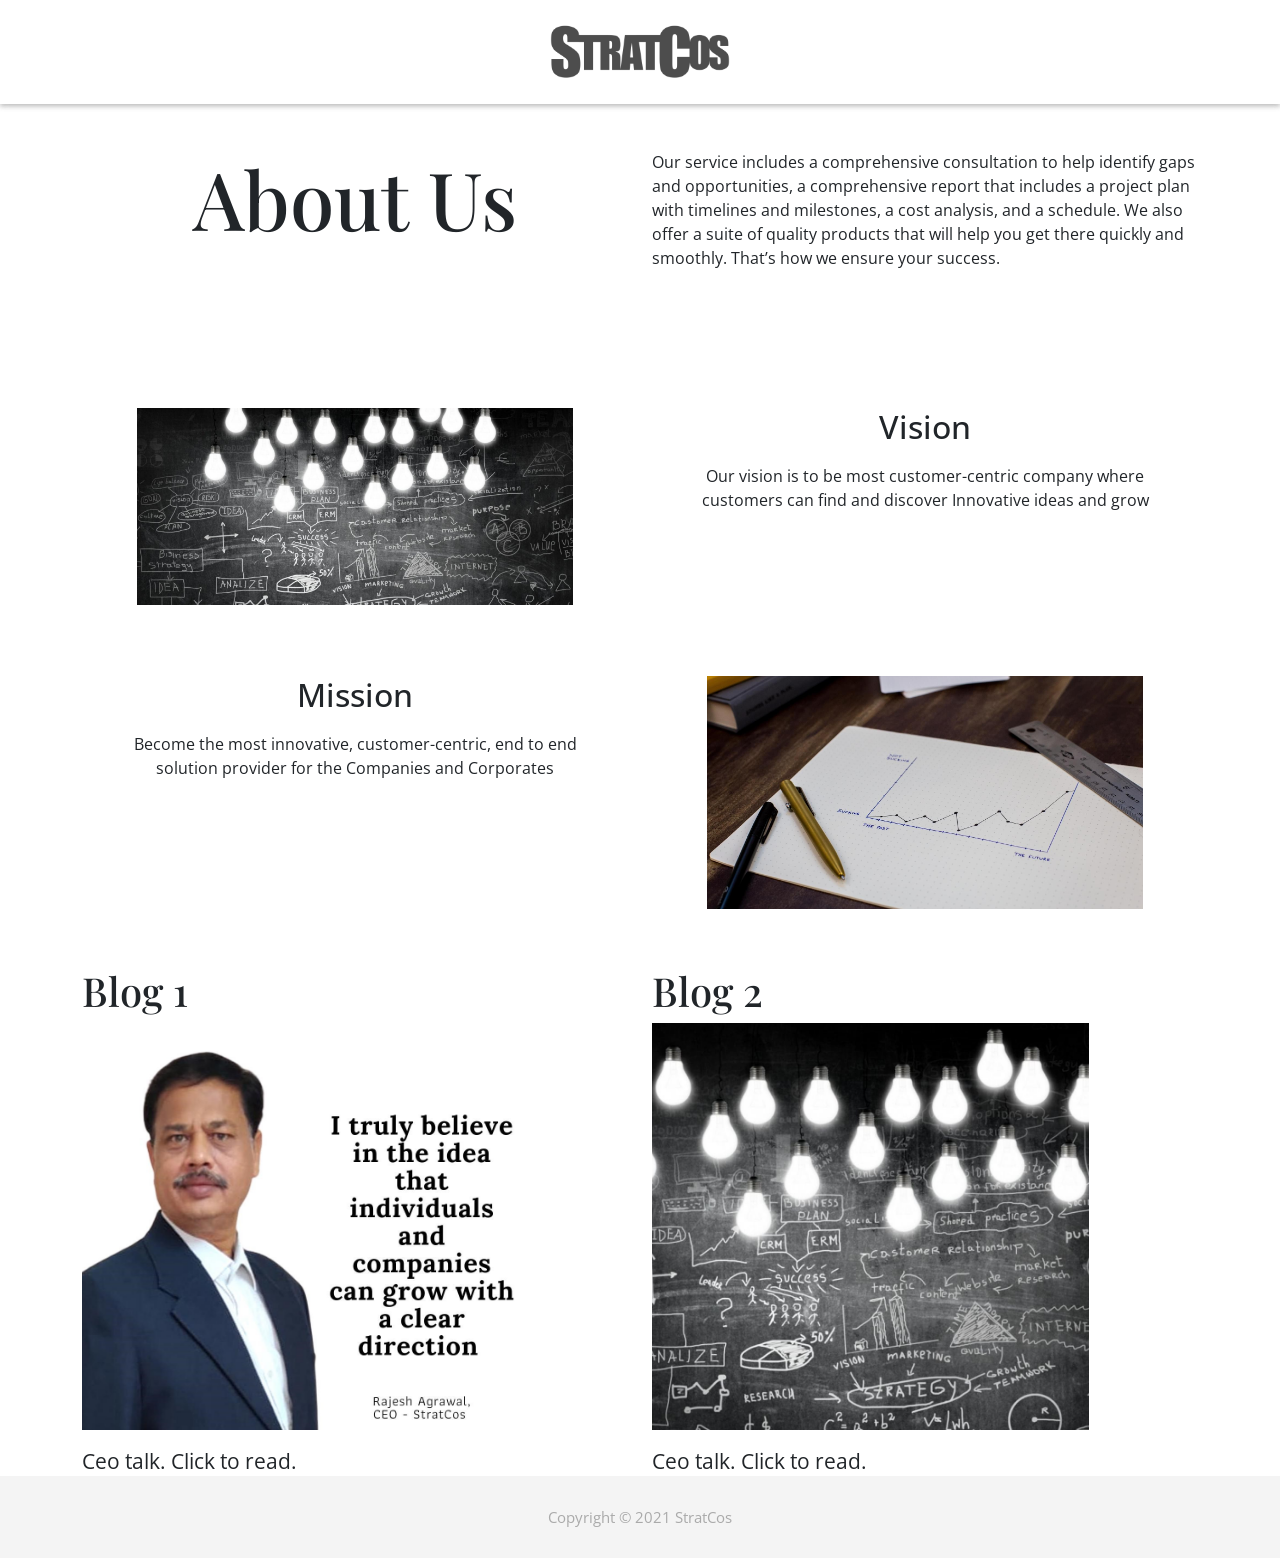
==== aboutusfinalnew/index.html @ cee6a2f7 "Final about page" ====
<!DOCTYPE html>
<html lang="en">
  <head>
    <meta charset="UTF-8" />
    <meta http-equiv="X-UA-Compatible" content="IE=edge" />
    <meta name="viewport" content="width=device-width, initial-scale=1.0" />
    <link
      href="https://cdn.jsdelivr.net/npm/bootstrap@5.0.0-beta1/dist/css/bootstrap.min.css"
      rel="stylesheet"
      integrity="sha384-giJF6kkoqNQ00vy+HMDP7azOuL0xtbfIcaT9wjKHr8RbDVddVHyTfAAsrekwKmP1"
      crossorigin="anonymous"
    />
    <link
      rel="stylesheet"
      href="https://use.fontawesome.com/releases/v5.15.2/css/all.css"
      integrity="sha384-vSIIfh2YWi9wW0r9iZe7RJPrKwp6bG+s9QZMoITbCckVJqGCCRhc+ccxNcdpHuYu"
      crossorigin="anonymous"
    />

    <link rel="preconnect" href="https://fonts.gstatic.com" />
    <link rel="preconnect" href="https://fonts.gstatic.com" />
    <link rel="preconnect" href="https://fonts.gstatic.com" />
    <link
      href="https://fonts.googleapis.com/css2?family=Merriweather:ital,wght@0,300;0,400;0,700;0,900;1,300;1,400;1,900&family=Open+Sans:ital,wght@0,300;0,400;1,300;1,400&family=Playfair+Display:ital,wght@0,400;0,500;0,700;1,400;1,500&display=swap"
      rel="stylesheet"
    />
    <link rel="stylesheet" href="./index.css" />
    <title>About Us</title>
  </head>
  <body>
    <header>
      <div>
        <img src="./img/STRATCOS_LOGO.png" alt="" height="60px" />
      </div>
    </header>
    <div class="about-us container">
      <div class="row">
        <div class="col-md col-lg-6">
          <h1>About Us</h1>
        </div>
        <div class="col-md col-lg-6">
          <p>
            Our service includes a comprehensive consultation to help identify
            gaps and opportunities, a comprehensive report that includes a
            project plan with timelines and milestones, a cost analysis, and a
            schedule. We also offer a suite of quality products that will help
            you get there quickly and smoothly. That’s how we ensure your
            success.
          </p>
        </div>
      </div>
    </div>

    <div class="vi-msg container">
      <div class="row flex-column-reverse flex-md-row">
        <div class="col-md col-lg-6">
          <img
            src="./img/getty_487177895_20001325165376719958_106545.jpg"
            alt=""
            height="200px"
          />
        </div>
        <div class="col-md col-lg-6">
          <h2>Vision</h2>
          <p>
            Our vision is to be most customer-centric company where customers
            can find and discover Innovative ideas and grow
          </p>
        </div>
      </div>
    </div>

    <div class="vi-msg container">
      <div class="row">
        <div class="col-md col-lg-6">
          <h2>Mission</h2>
          <p>
            Become the most innovative, customer-centric, end to end solution
            provider for the Companies and Corporates
          </p>
        </div>
        <div class="col-md col-lg-6">
          <img
            src="./img/isaac-smith-AT77Q0Njnt0-unsplash.jpg"
            alt=""
            height="200px"
          />
        </div>
      </div>
    </div>

    <div class="blog container">
      <div class="row">
        <div class="col col-md-6">
          <h1>Blog 1</h1>
          <img src="./img/finalcopy.jpeg" alt="" />
          <p style="font-size: 1.3rem; padding-top: 1rem;">Ceo talk. Click to read.</p>
        </div>
        <div class="col col-md-6">
          <h1>Blog 2</h1>
          <img
            src="./img/getty_487177895_20001325165376719958_106545.jpg"
            alt=""
          />
          <p style="font-size: 1.3rem; padding-top: 1rem;">Ceo talk. Click to read.</p>
        </div>
      </div>
    </div>

    <div class="sub-footer">
        <p>
          Copyright &copy; 2021 StratCos 
          <!-- <a rel="nofollow" href="http://www.templatemo.com">Template Mo</a> -->
        </p>
      </div>

    <script
      src="https://cdn.jsdelivr.net/npm/bootstrap@5.0.0-beta1/dist/js/bootstrap.bundle.min.js"
      integrity="sha384-ygbV9kiqUc6oa4msXn9868pTtWMgiQaeYH7/t7LECLbyPA2x65Kgf80OJFdroafW"
      crossorigin="anonymous"
    ></script>
  </body>
</html>
---- aboutusfinalnew/index.css ----
body {
  font-family: "Open Sans", sans-serif;
}
h1 {
  font-family: "Playfair Display", serif;
}

header {
  position: fixed;
  box-shadow: 0 2px 4px 0 rgba(92, 92, 92, 0.2),
    0 3px 5px 0 rgba(73, 73, 73, 0.19);
  background-color: white;
  width: 100%;
  text-align: center;
}

header div {
  padding: 22px 0;
}

@media only screen and (max-width: 750px) {
  header div {
    /* text-align: center; */
  }
  .about-us {
    text-align: center;
  }
}

.about-us {
  padding-top: 150px;
  padding-bottom: 100px;
}

.about-us h1 {
  font-size: 5rem;
  text-align: center;
}

.vi-msg {
  text-align: center;
}

.vi-msg img {
  width: 80%;
  height: 80%;
  object-fit: cover;
}

.vi-msg .col-md {
  margin-top: 22px;
}

.vi-msg p {
  padding: 10px 44px;
}

.blog img {
  width: 80%;
  height: 80%;
  object-fit: cover;
}

.sub-footer p {
    text-align: center;
    display: inline-block;
    background-color: #f4f4f4;
    width: 100%;
    margin-bottom: 0px;
    padding: 30px 0px;
    font-size: 15px;
    color: #aaaaaa;
  }
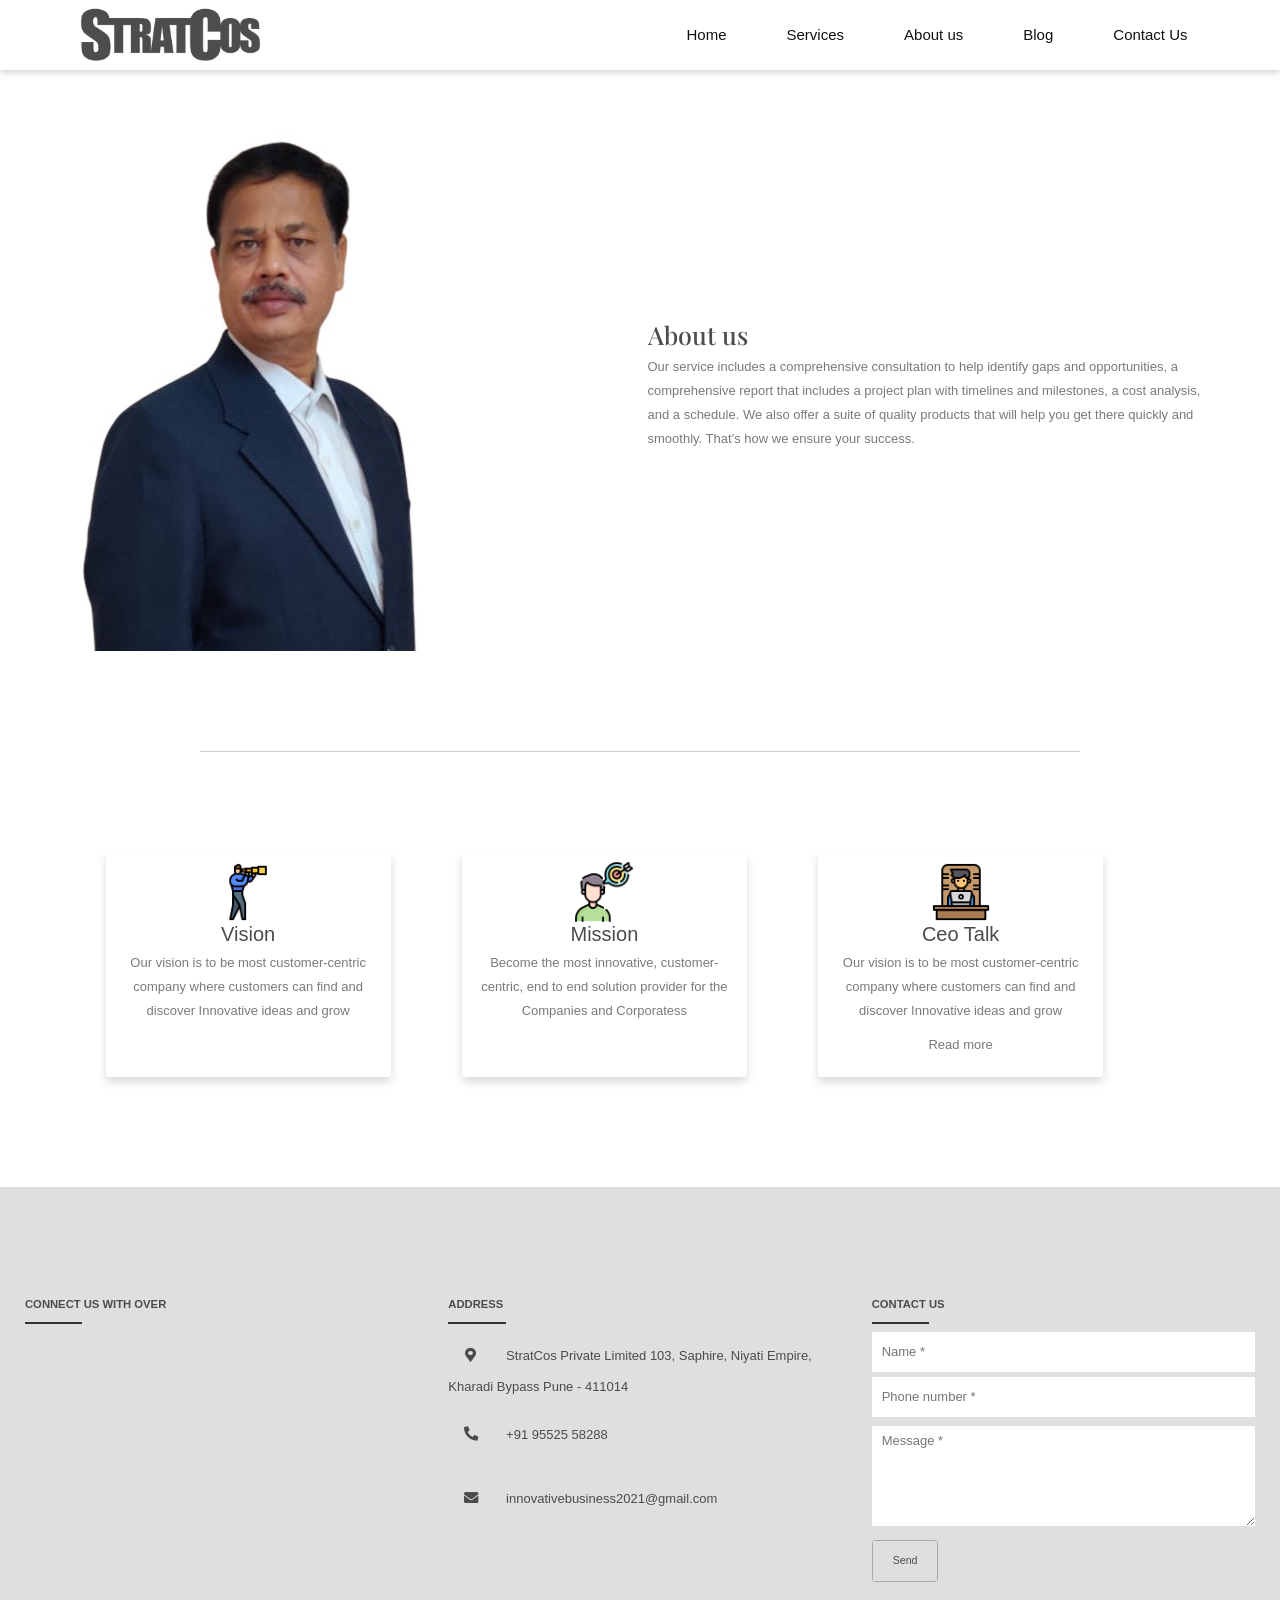
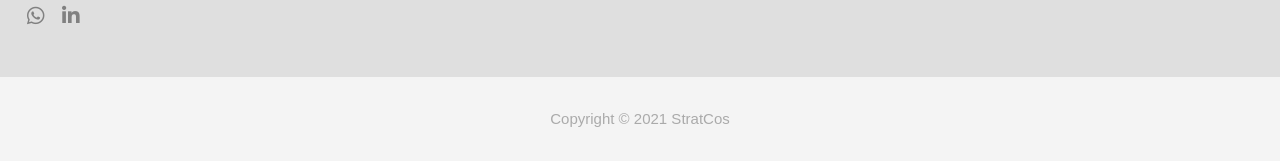
==== commit eaa9c483: "final changes done" ====
--- a/aboutusfinalnew/index.html
+++ b/aboutusfinalnew/index.html
@@ -2,7 +2,7 @@
 <html lang="en">
   <head>
     <meta charset="UTF-8" />
-    <meta http-equiv="X-UA-Compatible" content="IE=edge" />
+    <meta http-equiv="X-UA-Compatible" content="IE=edge,chrome=1" />
     <meta name="viewport" content="width=device-width, initial-scale=1.0" />
     <link
       href="https://cdn.jsdelivr.net/npm/bootstrap@5.0.0-beta1/dist/css/bootstrap.min.css"
@@ -10,6 +10,9 @@
       integrity="sha384-giJF6kkoqNQ00vy+HMDP7azOuL0xtbfIcaT9wjKHr8RbDVddVHyTfAAsrekwKmP1"
       crossorigin="anonymous"
     />
+    <link rel="stylesheet" href="../css/hero-slider.css" />
+    <link rel="stylesheet" href="../css/owl-carousel.css" />
+    <link rel="stylesheet" href="../css/datepicker.css" />
     <link
       rel="stylesheet"
       href="https://use.fontawesome.com/releases/v5.15.2/css/all.css"
@@ -24,21 +27,75 @@
       href="https://fonts.googleapis.com/css2?family=Merriweather:ital,wght@0,300;0,400;0,700;0,900;1,300;1,400;1,900&family=Open+Sans:ital,wght@0,300;0,400;1,300;1,400&family=Playfair+Display:ital,wght@0,400;0,500;0,700;1,400;1,500&display=swap"
       rel="stylesheet"
     />
+    <link rel="stylesheet" href="../css/templatemo-style.css">
     <link rel="stylesheet" href="./index.css" />
     <title>About Us</title>
+    <script src="../js/vendor/modernizr-2.8.3-respond-1.4.2.min.js"></script>
   </head>
   <body>
-    <header>
-      <div>
-        <img src="./img/STRATCOS_LOGO.png" alt="" height="60px" />
-      </div>
-    </header>
-    <div class="about-us container">
+    <div
+      style="
+        position: fixed;
+        top: 0;
+        width: 100%;
+        z-index: 100;
+        box-shadow: 0 2px 4px 0 rgba(0, 0, 0, 0.096),
+          0 6px 5px 0 rgba(0, 0, 0, 0.062);
+      "
+      class="wrap"
+    >
+      <header id="header">
+        <div class="container">
+          <div class="row">
+            <div class="col-md-12">
+              <button id="primary-nav-button" type="button">Menu</button>
+              <a href="../index.html">
+                <div class="logo">
+                  <img src="img/STRATCOS_LOGO.png" alt="Venue Logo" />
+                </div>
+              </a>
+
+              <nav id="primary-nav" class="dropdown cf">
+                <ul class="dropdown menu">
+                  <li>
+                    <a class="scrollTo" data-scrollTo="top" href="../index.html">Home</a>
+                  </li>
+
+                  <li>
+                    <a class="scrollTo" data-scrollTo="services" href="../index.html"
+                      >Services</a
+                    >
+                  </li>
+                  <li>
+                    <a class="scrollTo" href="#"
+                      >About us</a
+                    >
+                  </li>
+                  <li>
+                    <a class="scrollTo" href="../blog/blog.html">Blog</a>
+                  </li>
+                  <li>
+                    <a
+                      class="scrollTo"
+                      href="../ContactUsPage/contactus.html"
+                      >Contact Us</a
+                    >
+                  </li>
+                </ul>
+              </nav>
+              <!-- / #primary-nav -->
+            </div>
+          </div>
+        </div>
+      </header>
+    </div>
+    <div class="container" style="padding-top: 130px">
       <div class="row">
-        <div class="col-md col-lg-6">
-          <h1>About Us</h1>
-        </div>
-        <div class="col-md col-lg-6">
+        <div class="col">
+          <img src="./img/IMG_4021.jpeg" alt="" />
+        </div>
+        <div class="col about-us-cont" style="margin: auto">
+          <h1>About us</h1>
           <p>
             Our service includes a comprehensive consultation to help identify
             gaps and opportunities, a comprehensive report that includes a
@@ -51,7 +108,7 @@
       </div>
     </div>
 
-    <div class="vi-msg container">
+    <!-- <div class="vi-msg container">
       <div class="row flex-column-reverse flex-md-row">
         <div class="col-md col-lg-6">
           <img
@@ -105,19 +162,191 @@
           <p style="font-size: 1.3rem; padding-top: 1rem;">Ceo talk. Click to read.</p>
         </div>
       </div>
-    </div>
-
-    <div class="sub-footer">
+    </div> -->
+    <hr
+      style="
+        margin-left: 200px;
+        margin-right: 200px;
+        margin-top: 100px;
+        margin-bottom: 100px;
+      "
+    />
+
+    <div class="container boxes">
+      <div class="row justify-content-around" style="margin-bottom: 80px">
+        <div
+          class="col-10 col-md-3 shadow p-3 mb-5 bg-white rounded three-boxes"
+        >
+          <img src="./img/vision.png" class="vision-logo" alt="" />
+          <h2>Vision</h2>
+          <p>
+            Our vision is to be most customer-centric company where customers
+            can find and discover Innovative ideas and grow
+          </p>
+        </div>
+        <div
+          class="col-10 col-md-3 shadow p-3 mb-5 bg-white rounded three-boxes"
+        >
+          <img src="./img/purpose.png" class="vision-logo" alt="" />
+          <div class="text">
+            <h2>Mission</h2>
+            <p>
+              Become the most innovative, customer-centric, end to end solution
+              provider for the Companies and Corporatess
+            </p>
+          </div>
+        </div>
+        <div
+          class="col-10 col-md-3 shadow p-3 mb-5 bg-white rounded three-boxes"
+        >
+          <img src="./img/boss.png" class="vision-logo" alt="" />
+          <h2>Ceo Talk</h2>
+          <p>
+            Our vision is to be most customer-centric company where customers
+            can find and discover Innovative ideas and grow
+          </p>
+          <a href="./casestudy.html"> <p>Read more</p></a>
+        </div>
+      </div>
+    </div>
+
+    <footer>
+      <section id="CONTACTUS">
+        <div class="main-content">
+          <div class="left box">
+            <h2>Connect us with over</h2>
+            <div class="content">
+              <!-- <p style="font-size:0.9rem;">
+                Our service includes a comprehensive consultation to help
+                identify gaps and opportunities, a comprehensive report that
+                includes a project plan with timelines and milestones, a cost
+                analysis, and a schedule. We also offer a suite of quality
+                products that will help you get there quickly and smoothly.
+                That’s how we ensure your success.
+              </p> -->
+              <div class="Googlemap" id="map">
+                <iframe
+                  src="https://www.google.com/maps/embed?pb=!1m18!1m12!1m3!1d3782.7328161769733!2d73.93516261489309!3d18.54097228739707!2m3!1f0!2f0!3f0!3m2!1i1024!2i768!4f13.1!3m3!1m2!1s0x3bc2c3d5ec0f02c3%3A0x5c2434ba7a282227!2sNyati%20Empire!5e0!3m2!1sen!2sus!4v1612455632768!5m2!1sen!2sus"
+                  width="100%"
+                  height="250"
+                  frameborder="0"
+                  style="border: 0"
+                  allowfullscreen=""
+                  aria-hidden="false"
+                  tabindex="0"
+                ></iframe>
+              </div>
+              <div class="social">
+                <a
+                  href="https://api.whatsapp.com/send/?phone=919552558288&text&app_absent=0"
+                  ><i
+                    class="fab fa-whatsapp fa-2x"
+                    style="margin-right: 10px; color: gray"
+                  ></i
+                ></a>
+                <!-- <a href="#"
+                ><i class="fab fa-twitter fa-3x" style="margin-right: 10px"></i
+              ></a> -->
+                <!-- <a href="#"
+                ><i class="fab fa-instagram fa-3x" style="margin-right: 10px"></i
+              ></a> -->
+                <a
+                  href="https://www.linkedin.com/in/rajeshagrawalatisbsolutions"
+                  ><i
+                    class="fab fa-linkedin-in fa-2x"
+                    style="margin-right: 10px; color: gray"
+                  ></i
+                ></a>
+              </div>
+            </div>
+          </div>
+
+          <div class="center box">
+            <h2>Address</h2>
+            <div class="content">
+              <div class="place">
+                <i class="fas fa-map-marker-alt"></i>
+                <span class="text"
+                  >StratCos Private Limited 103, Saphire, Niyati Empire, Kharadi
+                  Bypass Pune - 411014</span
+                >
+              </div>
+              <div class="phone">
+                <i class="fas fa-phone-alt"></i>
+                <span class="text">+91 95525 58288</span>
+              </div>
+              <div class="email">
+                <i class="fas fa-envelope"></i>
+                <span class="text">innovativebusiness2021@gmail.com</span>
+              </div>
+            </div>
+          </div>
+
+          <div class="right box">
+            <h2>Contact us</h2>
+            <div class="content">
+              <form action="#">
+                <div class="name">
+                  <input
+                    style="margin: 0px 0px 5px"
+                    type="name"
+                    placeholder="Name *"
+                    required
+                  />
+                </div>
+
+                <div class="phone">
+                  <input type="text" placeholder="Phone number *" required />
+                </div>
+
+                <div class="msg">
+                  <textarea
+                    type="text"
+                    placeholder="Message *"
+                    style="height: 100px; padding-top: 5px"
+                    required
+                  ></textarea>
+                  <!-- <changeit rows="2" cols="25" required></changeit> -->
+                </div>
+                <div
+                  class="btn"
+                  style="padding: 0px; background-color: darkgrey"
+                >
+                  <button type="submit">Send</button>
+                </div>
+              </form>
+            </div>
+          </div>
+        </div>
+      </section>
+      <div class="sub-footer">
         <p>
-          Copyright &copy; 2021 StratCos 
+          Copyright &copy; 2021 StratCos
           <!-- <a rel="nofollow" href="http://www.templatemo.com">Template Mo</a> -->
         </p>
       </div>
+    </footer>
 
     <script
-      src="https://cdn.jsdelivr.net/npm/bootstrap@5.0.0-beta1/dist/js/bootstrap.bundle.min.js"
-      integrity="sha384-ygbV9kiqUc6oa4msXn9868pTtWMgiQaeYH7/t7LECLbyPA2x65Kgf80OJFdroafW"
-      crossorigin="anonymous"
-    ></script>
+    src="https://ajax.googleapis.com/ajax/libs/jquery/1.11.2/jquery.min.js"
+    type="text/javascript"
+  ></script>
+  <script>
+    window.jQuery ||
+      document.write(
+        '<script src="../js/vendor/jquery-1.11.2.min.js"><\/script>'
+      );
+  </script>
+
+  <script src="../js/vendor/bootstrap.min.js"></script>
+
+  <script src="../js/datepicker.js"></script>
+  <script src="../js/plugins.js"></script>
+  <script src="../js/main.js"></script>
+  <script
+    src="https://cdn.jsdelivr.net/npm/bootstrap@5.0.0-beta1/dist/js/bootstrap.bundle.min.js"
+    integrity="sha384-ygbV9kiqUc6oa4msXn9868pTtWMgiQaeYH7/t7LECLbyPA2x65Kgf80OJFdroafW"
+    crossorigin="anonymous"
+  ></script>
   </body>
 </html>
--- a/css/hero-slider.css
+++ b/css/hero-slider.css
@@ -0,0 +1,679 @@
+/* -------------------------------- 
+
+Primary style
+
+-------------------------------- */
+*, *::after, *::before {
+  -webkit-box-sizing: border-box;
+  -moz-box-sizing: border-box;
+  box-sizing: border-box;
+}
+
+html {
+  font-size: 62.5%;
+}
+
+body {
+  font-family: "Open Sans", sans-serif;
+  color: #2c343b;
+  background-color: #f2f2f2;
+}
+
+a {
+  color: #d44457;
+  text-decoration: none;
+}
+
+img {
+  max-width: 100%;
+}
+
+/* -------------------------------- 
+
+Main Components 
+
+-------------------------------- */
+.cd-header {
+  position: absolute;
+  z-index: 2;
+  top: 0;
+  left: 0;
+  width: 100%;
+  height: 50px;
+  background-color: #21272c;
+  -webkit-font-smoothing: antialiased;
+  -moz-osx-font-smoothing: grayscale;
+}
+@media only screen and (min-width: 768px) {
+  .cd-header {
+    height: 70px;
+    background-color: transparent;
+  }
+}
+
+#cd-logo {
+  float: left;
+  margin: 13px 0 0 5%;
+}
+#cd-logo img {
+  display: block;
+}
+@media only screen and (min-width: 768px) {
+  #cd-logo {
+    margin: 23px 0 0 5%;
+  }
+}
+
+.cd-primary-nav {
+  /* mobile first - navigation hidden by default, triggered by tap/click on navigation icon */
+  float: right;
+  margin-right: 5%;
+  width: 44px;
+  height: 100%;
+}
+.cd-primary-nav ul {
+  position: absolute;
+  top: 0;
+  left: 0;
+  width: 100%;
+  -webkit-transform: translateY(-100%);
+  -moz-transform: translateY(-100%);
+  -ms-transform: translateY(-100%);
+  -o-transform: translateY(-100%);
+  transform: translateY(-100%);
+}
+.cd-primary-nav ul.is-visible {
+  box-shadow: 0 3px 8px rgba(0, 0, 0, 0.2);
+  -webkit-transform: translateY(50px);
+  -moz-transform: translateY(50px);
+  -ms-transform: translateY(50px);
+  -o-transform: translateY(50px);
+  transform: translateY(50px);
+}
+.cd-primary-nav a {
+  display: block;
+  height: 50px;
+  line-height: 50px;
+  padding-left: 5%;
+  background: #21272c;
+  border-top: 1px solid #333c44;
+  color: #ffffff;
+}
+@media only screen and (min-width: 768px) {
+  .cd-primary-nav {
+    /* reset navigation values */
+    width: auto;
+    height: auto;
+    background: none;
+  }
+  .cd-primary-nav ul {
+    position: static;
+    width: auto;
+    -webkit-transform: translateY(0);
+    -moz-transform: translateY(0);
+    -ms-transform: translateY(0);
+    -o-transform: translateY(0);
+    transform: translateY(0);
+    line-height: 70px;
+  }
+  .cd-primary-nav ul.is-visible {
+    -webkit-transform: translateY(0);
+    -moz-transform: translateY(0);
+    -ms-transform: translateY(0);
+    -o-transform: translateY(0);
+    transform: translateY(0);
+  }
+  .cd-primary-nav li {
+    display: inline-block;
+    margin-left: 1em;
+  }
+  .cd-primary-nav a {
+    display: inline-block;
+    height: auto;
+    font-weight: 600;
+    line-height: normal;
+    background: transparent;
+    padding: .6em 1em;
+    border-top: none;
+  }
+}
+
+/* -------------------------------- 
+
+Slider
+
+-------------------------------- */
+.cd-hero {
+  position: relative;
+  -webkit-font-smoothing: antialiased;
+  -moz-osx-font-smoothing: grayscale;
+}
+
+.cd-hero-slider {
+  position: relative;
+  height: 360px;
+  overflow: hidden;
+}
+.cd-hero-slider li {
+  position: absolute;
+  top: 0;
+  left: 0;
+  width: 100%;
+  height: 100%;
+  -webkit-transform: translateX(100%);
+  -moz-transform: translateX(100%);
+  -ms-transform: translateX(100%);
+  -o-transform: translateX(100%);
+  transform: translateX(100%);
+}
+.cd-hero-slider li.selected {
+  /* this is the visible slide */
+  position: relative;
+  -webkit-transform: translateX(0);
+  -moz-transform: translateX(0);
+  -ms-transform: translateX(0);
+  -o-transform: translateX(0);
+  transform: translateX(0);
+}
+.cd-hero-slider li.move-left {
+  /* slide hidden on the left */
+  -webkit-transform: translateX(-100%);
+  -moz-transform: translateX(-100%);
+  -ms-transform: translateX(-100%);
+  -o-transform: translateX(-100%);
+  transform: translateX(-100%);
+}
+.cd-hero-slider li.is-moving, .cd-hero-slider li.selected {
+  /* the is-moving class is assigned to the slide which is moving outside the viewport */
+  -webkit-transition: -webkit-transform 0.5s;
+  -moz-transition: -moz-transform 0.5s;
+  transition: transform 0.5s;
+}
+@media only screen and (min-width: 768px) {
+  .cd-hero-slider {
+    height: 500px;
+  }
+}
+@media only screen and (min-width: 1170px) {
+  .cd-hero-slider {
+    height: 680px;
+  }
+}
+
+/* -------------------------------- 
+
+Single slide style
+
+-------------------------------- */
+.cd-hero-slider li {
+  background-position: center center;
+  background-size: cover;
+  background-repeat: no-repeat;
+}
+.cd-hero-slider li:first-of-type {
+  background-image: url(../img/slide_01.jpg);
+}
+.cd-hero-slider li:nth-of-type(2) {
+  background-image: url(../img/slide_02.jpg);
+}
+.cd-hero-slider li:nth-of-type(3) {
+  background-image: url(../img/slide_03.jpg);
+}
+.cd-hero-slider .cd-full-width,
+.cd-hero-slider .cd-half-width {
+  position: absolute;
+  width: 100%;
+  height: 100%;
+  z-index: 1;
+  left: 0;
+  top: 0;
+  /* this padding is used to align the text */
+  padding-top: 150px;
+  text-align: center;
+  /* Force Hardware Acceleration in WebKit */
+  -webkit-backface-visibility: hidden;
+  backface-visibility: hidden;
+  -webkit-transform: translateZ(0);
+  -moz-transform: translateZ(0);
+  -ms-transform: translateZ(0);
+  -o-transform: translateZ(0);
+  transform: translateZ(0);
+}
+.cd-hero-slider .cd-img-container {
+  /* hide image on mobile device */
+  display: none;
+}
+.cd-hero-slider .cd-img-container img {
+  position: absolute;
+  left: 50%;
+  top: 50%;
+  bottom: auto;
+  right: auto;
+  -webkit-transform: translateX(-50%) translateY(-50%);
+  -moz-transform: translateX(-50%) translateY(-50%);
+  -ms-transform: translateX(-50%) translateY(-50%);
+  -o-transform: translateX(-50%) translateY(-50%);
+  transform: translateX(-50%) translateY(-50%);
+}
+.cd-hero-slider .cd-bg-video-wrapper {
+  /* hide video on mobile device */
+  display: none;
+  position: absolute;
+  top: 0;
+  left: 0;
+  width: 100%;
+  height: 100%;
+  overflow: hidden;
+}
+.cd-hero-slider .cd-bg-video-wrapper video {
+  /* you won't see this element in the html, but it will be injected using js */
+  display: block;
+  min-height: 100%;
+  min-width: 100%;
+  max-width: none;
+  height: auto;
+  width: auto;
+  position: absolute;
+  left: 50%;
+  top: 50%;
+  bottom: auto;
+  right: auto;
+  -webkit-transform: translateX(-50%) translateY(-50%);
+  -moz-transform: translateX(-50%) translateY(-50%);
+  -ms-transform: translateX(-50%) translateY(-50%);
+  -o-transform: translateX(-50%) translateY(-50%);
+  transform: translateX(-50%) translateY(-50%);
+}
+.cd-hero-slider h2, .cd-hero-slider p {
+  text-shadow: 0 1px 3px rgba(0, 0, 0, 0.1);
+  line-height: 1.2;
+  margin: 0 auto 14px;
+  color: #ffffff;
+  width: 90%;
+  max-width: 400px;
+}
+.cd-hero-slider h2 {
+  font-size: 2.4rem;
+}
+.cd-hero-slider p {
+  font-size: 1.4rem;
+  line-height: 1.4;
+}
+.cd-hero-slider .cd-btn {
+  display: inline-block;
+  padding: 1.2em 1.4em;
+  margin-top: .8em;
+  background-color: rgba(212, 68, 87, 0.9);
+  font-size: 1.3rem;
+  font-weight: 700;
+  letter-spacing: 1px;
+  color: #ffffff;
+  text-transform: uppercase;
+  box-shadow: 0 3px 6px rgba(0, 0, 0, 0.1);
+  -webkit-transition: background-color 0.2s;
+  -moz-transition: background-color 0.2s;
+  transition: background-color 0.2s;
+}
+.cd-hero-slider .cd-btn.secondary {
+  background-color: rgba(22, 26, 30, 0.8);
+}
+.cd-hero-slider .cd-btn:nth-of-type(2) {
+  margin-left: 1em;
+}
+.no-touch .cd-hero-slider .cd-btn:hover {
+  background-color: #d44457;
+}
+.no-touch .cd-hero-slider .cd-btn.secondary:hover {
+  background-color: #161a1e;
+}
+@media only screen and (min-width: 768px) {
+  .cd-hero-slider .cd-full-width,
+  .cd-hero-slider .cd-half-width {
+    padding-top: 200px;
+  }
+  .cd-hero-slider .cd-bg-video-wrapper {
+    display: block;
+  }
+  .cd-hero-slider .cd-half-width {
+    width: 45%;
+  }
+  .cd-hero-slider .cd-half-width:first-of-type {
+    left: 5%;
+  }
+  .cd-hero-slider .cd-half-width:nth-of-type(2) {
+    right: 5%;
+    left: auto;
+  }
+  .cd-hero-slider .cd-img-container {
+    display: block;
+  }
+  .cd-hero-slider h2, .cd-hero-slider p {
+    max-width: 520px;
+  }
+  .cd-hero-slider h2 {
+    font-size: 2.4em;
+    font-weight: 300;
+  }
+  .cd-hero-slider .cd-btn {
+    font-size: 1.4rem;
+  }
+}
+@media only screen and (min-width: 1170px) {
+  .cd-hero-slider .cd-full-width,
+  .cd-hero-slider .cd-half-width {
+    padding-top: 250px;
+  }
+  .cd-hero-slider h2, .cd-hero-slider p {
+    margin-bottom: 20px;
+  }
+  .cd-hero-slider h2 {
+    font-size: 3.2em;
+  }
+  .cd-hero-slider p {
+    font-size: 1.6rem;
+  }
+}
+
+/* -------------------------------- 
+
+Single slide animation
+
+-------------------------------- */
+@media only screen and (min-width: 768px) {
+  .cd-hero-slider .cd-half-width {
+    opacity: 0;
+    -webkit-transform: translateX(40px);
+    -moz-transform: translateX(40px);
+    -ms-transform: translateX(40px);
+    -o-transform: translateX(40px);
+    transform: translateX(40px);
+  }
+  .cd-hero-slider .move-left .cd-half-width {
+    -webkit-transform: translateX(-40px);
+    -moz-transform: translateX(-40px);
+    -ms-transform: translateX(-40px);
+    -o-transform: translateX(-40px);
+    transform: translateX(-40px);
+  }
+  .cd-hero-slider .selected .cd-half-width {
+    /* this is the visible slide */
+    opacity: 1;
+    -webkit-transform: translateX(0);
+    -moz-transform: translateX(0);
+    -ms-transform: translateX(0);
+    -o-transform: translateX(0);
+    transform: translateX(0);
+  }
+  .cd-hero-slider .is-moving .cd-half-width {
+    /* this is the slide moving outside the viewport 
+    wait for the end of the transition on the <li> parent before set opacity to 0 and translate to 40px/-40px */
+    -webkit-transition: opacity 0s 0.5s, -webkit-transform 0s 0.5s;
+    -moz-transition: opacity 0s 0.5s, -moz-transform 0s 0.5s;
+    transition: opacity 0s 0.5s, transform 0s 0.5s;
+  }
+  .cd-hero-slider li.selected.from-left .cd-half-width:nth-of-type(2),
+  .cd-hero-slider li.selected.from-right .cd-half-width:first-of-type {
+    /* this is the selected slide - different animation if it's entering from left or right */
+    -webkit-transition: opacity 0.4s 0.2s, -webkit-transform 0.5s 0.2s;
+    -moz-transition: opacity 0.4s 0.2s, -moz-transform 0.5s 0.2s;
+    transition: opacity 0.4s 0.2s, transform 0.5s 0.2s;
+  }
+  .cd-hero-slider li.selected.from-left .cd-half-width:first-of-type,
+  .cd-hero-slider li.selected.from-right .cd-half-width:nth-of-type(2) {
+    /* this is the selected slide - different animation if it's entering from left or right */
+    -webkit-transition: opacity 0.4s 0.4s, -webkit-transform 0.5s 0.4s;
+    -moz-transition: opacity 0.4s 0.4s, -moz-transform 0.5s 0.4s;
+    transition: opacity 0.4s 0.4s, transform 0.5s 0.4s;
+  }
+  .cd-hero-slider .cd-full-width h2,
+  .cd-hero-slider .cd-full-width p,
+  .cd-hero-slider .cd-full-width .cd-btn {
+    opacity: 0;
+    -webkit-transform: translateX(100px);
+    -moz-transform: translateX(100px);
+    -ms-transform: translateX(100px);
+    -o-transform: translateX(100px);
+    transform: translateX(100px);
+  }
+  .cd-hero-slider .move-left .cd-full-width h2,
+  .cd-hero-slider .move-left .cd-full-width p,
+  .cd-hero-slider .move-left .cd-full-width .cd-btn {
+    opacity: 0;
+    -webkit-transform: translateX(-100px);
+    -moz-transform: translateX(-100px);
+    -ms-transform: translateX(-100px);
+    -o-transform: translateX(-100px);
+    transform: translateX(-100px);
+  }
+  .cd-hero-slider .selected .cd-full-width h2,
+  .cd-hero-slider .selected .cd-full-width p,
+  .cd-hero-slider .selected .cd-full-width .cd-btn {
+    /* this is the visible slide */
+    opacity: 1;
+    -webkit-transform: translateX(0);
+    -moz-transform: translateX(0);
+    -ms-transform: translateX(0);
+    -o-transform: translateX(0);
+    transform: translateX(0);
+  }
+  .cd-hero-slider li.is-moving .cd-full-width h2,
+  .cd-hero-slider li.is-moving .cd-full-width p,
+  .cd-hero-slider li.is-moving .cd-full-width .cd-btn {
+    /* this is the slide moving outside the viewport 
+    wait for the end of the transition on the li parent before set opacity to 0 and translate to 100px/-100px */
+    -webkit-transition: opacity 0s 0.5s, -webkit-transform 0s 0.5s;
+    -moz-transition: opacity 0s 0.5s, -moz-transform 0s 0.5s;
+    transition: opacity 0s 0.5s, transform 0s 0.5s;
+  }
+  .cd-hero-slider li.selected h2 {
+    -webkit-transition: opacity 0.4s 0.2s, -webkit-transform 0.5s 0.2s;
+    -moz-transition: opacity 0.4s 0.2s, -moz-transform 0.5s 0.2s;
+    transition: opacity 0.4s 0.2s, transform 0.5s 0.2s;
+  }
+  .cd-hero-slider li.selected p {
+    -webkit-transition: opacity 0.4s 0.3s, -webkit-transform 0.5s 0.3s;
+    -moz-transition: opacity 0.4s 0.3s, -moz-transform 0.5s 0.3s;
+    transition: opacity 0.4s 0.3s, transform 0.5s 0.3s;
+  }
+  .cd-hero-slider li.selected .cd-btn {
+    -webkit-transition: opacity 0.4s 0.4s, -webkit-transform 0.5s 0.4s, background-color 0.2s 0s;
+    -moz-transition: opacity 0.4s 0.4s, -moz-transform 0.5s 0.4s, background-color 0.2s 0s;
+    transition: opacity 0.4s 0.4s, transform 0.5s 0.4s, background-color 0.2s 0s;
+  }
+}
+/* -------------------------------- 
+
+Slider navigation
+
+-------------------------------- */
+.cd-slider-nav {
+  display: none;
+  position: absolute;
+  width: 100%;
+  bottom: 0;
+  z-index: 2;
+  text-align: center;
+  height: 55px;
+  background-color: rgba(0, 1, 1, 0.5);
+}
+.cd-slider-nav nav, .cd-slider-nav ul, .cd-slider-nav li, .cd-slider-nav a {
+  height: 100%;
+}
+.cd-slider-nav nav {
+  display: inline-block;
+  position: relative;
+}
+.cd-slider-nav .cd-marker {
+  position: absolute;
+  bottom: 0;
+  left: 0;
+  width: 60px;
+  height: 100%;
+  color: #d44457;
+  background-color: #ffffff;
+  box-shadow: inset 0 2px 0 currentColor;
+  -webkit-transition: -webkit-transform 0.2s, box-shadow 0.2s;
+  -moz-transition: -moz-transform 0.2s, box-shadow 0.2s;
+  transition: transform 0.2s, box-shadow 0.2s;
+}
+.cd-slider-nav .cd-marker.item-2 {
+  -webkit-transform: translateX(100%);
+  -moz-transform: translateX(100%);
+  -ms-transform: translateX(100%);
+  -o-transform: translateX(100%);
+  transform: translateX(100%);
+}
+.cd-slider-nav .cd-marker.item-3 {
+  -webkit-transform: translateX(200%);
+  -moz-transform: translateX(200%);
+  -ms-transform: translateX(200%);
+  -o-transform: translateX(200%);
+  transform: translateX(200%);
+}
+.cd-slider-nav .cd-marker.item-4 {
+  -webkit-transform: translateX(300%);
+  -moz-transform: translateX(300%);
+  -ms-transform: translateX(300%);
+  -o-transform: translateX(300%);
+  transform: translateX(300%);
+}
+.cd-slider-nav .cd-marker.item-5 {
+  -webkit-transform: translateX(400%);
+  -moz-transform: translateX(400%);
+  -ms-transform: translateX(400%);
+  -o-transform: translateX(400%);
+  transform: translateX(400%);
+}
+.cd-slider-nav ul::after {
+  clear: both;
+  content: "";
+  display: table;
+}
+.cd-slider-nav li {
+  display: inline-block;
+  width: 60px;
+  float: left;
+}
+.cd-slider-nav li.selected a {
+  color: #2c343b;
+}
+.no-touch .cd-slider-nav li.selected a:hover {
+  background-color: transparent;
+}
+.cd-slider-nav a {
+  display: block;
+  position: relative;
+  padding-top: 35px;
+  font-size: 1rem;
+  font-weight: 700;
+  color: #a8b4be;
+  -webkit-transition: background-color 0.2s;
+  -moz-transition: background-color 0.2s;
+  transition: background-color 0.2s;
+}
+.cd-slider-nav a::before {
+  content: '';
+  position: absolute;
+  width: 24px;
+  height: 24px;
+  top: 8px;
+  left: 50%;
+  right: auto;
+  -webkit-transform: translateX(-50%);
+  -moz-transform: translateX(-50%);
+  -ms-transform: translateX(-50%);
+  -o-transform: translateX(-50%);
+  transform: translateX(-50%);
+}
+.no-touch .cd-slider-nav a:hover {
+  background-color: rgba(0, 1, 1, 0.5);
+}
+.cd-slider-nav li:first-of-type a::before {
+  background-position: 0 0;
+}
+.cd-slider-nav li.selected:first-of-type a::before {
+  background-position: 0 -24px;
+}
+.cd-slider-nav li:nth-of-type(2) a::before {
+  background-position: -24px 0;
+}
+.cd-slider-nav li.selected:nth-of-type(2) a::before {
+  background-position: -24px -24px;
+}
+.cd-slider-nav li:nth-of-type(3) a::before {
+  background-position: -48px 0;
+}
+.cd-slider-nav li.selected:nth-of-type(3) a::before {
+  background-position: -48px -24px;
+}
+.cd-slider-nav li:nth-of-type(4) a::before {
+  background-position: -72px 0;
+}
+.cd-slider-nav li.selected:nth-of-type(4) a::before {
+  background-position: -72px -24px;
+}
+.cd-slider-nav li:nth-of-type(5) a::before {
+  background-position: -96px 0;
+}
+.cd-slider-nav li.selected:nth-of-type(5) a::before {
+  background-position: -96px -24px;
+}
+@media only screen and (min-width: 768px) {
+  .cd-slider-nav {
+    height: 80px;
+  }
+  .cd-slider-nav .cd-marker,
+  .cd-slider-nav li {
+    width: 95px;
+  }
+  .cd-slider-nav a {
+    padding-top: 48px;
+    font-size: 1.1rem;
+    text-transform: uppercase;
+  }
+  .cd-slider-nav a::before {
+    top: 18px;
+  }
+}
+
+/* -------------------------------- 
+
+Main content
+
+-------------------------------- */
+.cd-main-content {
+  width: 90%;
+  max-width: 768px;
+  margin: 0 auto;
+  padding: 2em 0;
+}
+.cd-main-content p {
+  font-size: 1.4rem;
+  line-height: 1.8;
+  color: #999999;
+  margin: 2em 0;
+}
+@media only screen and (min-width: 1170px) {
+  .cd-main-content {
+    padding: 3em 0;
+  }
+  .cd-main-content p {
+    font-size: 1.6rem;
+  }
+}
+
+/* -------------------------------- 
+
+Javascript disabled
+
+-------------------------------- */
+.no-js .cd-hero-slider li {
+  display: none;
+}
+.no-js .cd-hero-slider li.selected {
+  display: block;
+}
+
+.no-js .cd-slider-nav {
+  display: none;
+}
--- a/css/datepicker.css
+++ b/css/datepicker.css
@@ -0,0 +1,471 @@
+/*!
+ * Datepicker for Bootstrap v1.7.1 (https://github.com/uxsolutions/bootstrap-datepicker)
+ *
+ * Licensed under the Apache License v2.0 (http://www.apache.org/licenses/LICENSE-2.0)
+ */
+
+.datepicker {
+  padding: 4px;
+  -webkit-border-radius: 4px;
+  -moz-border-radius: 4px;
+  border-radius: 4px;
+  direction: ltr;
+}
+.datepicker-inline {
+  width: 220px;
+}
+.datepicker-rtl {
+  direction: rtl;
+}
+.datepicker-rtl.dropdown-menu {
+  left: auto;
+}
+.datepicker-rtl table tr td span {
+  float: right;
+}
+.datepicker-dropdown {
+  top: 0;
+  left: 0;
+}
+.datepicker-dropdown:before {
+  content: '';
+  display: inline-block;
+  border-left: 7px solid transparent;
+  border-right: 7px solid transparent;
+  border-bottom: 7px solid #999;
+  border-top: 0;
+  border-bottom-color: rgba(0, 0, 0, 0.2);
+  position: absolute;
+}
+.datepicker-dropdown:after {
+  content: '';
+  display: inline-block;
+  border-left: 6px solid transparent;
+  border-right: 6px solid transparent;
+  border-bottom: 6px solid #fff;
+  border-top: 0;
+  position: absolute;
+}
+.datepicker-dropdown.datepicker-orient-left:before {
+  left: 6px;
+}
+.datepicker-dropdown.datepicker-orient-left:after {
+  left: 7px;
+}
+.datepicker-dropdown.datepicker-orient-right:before {
+  right: 6px;
+}
+.datepicker-dropdown.datepicker-orient-right:after {
+  right: 7px;
+}
+.datepicker-dropdown.datepicker-orient-bottom:before {
+  top: -7px;
+}
+.datepicker-dropdown.datepicker-orient-bottom:after {
+  top: -6px;
+}
+.datepicker-dropdown.datepicker-orient-top:before {
+  bottom: -7px;
+  border-bottom: 0;
+  border-top: 7px solid #999;
+}
+.datepicker-dropdown.datepicker-orient-top:after {
+  bottom: -6px;
+  border-bottom: 0;
+  border-top: 6px solid #fff;
+}
+.datepicker table {
+  margin: 0;
+  -webkit-touch-callout: none;
+  -webkit-user-select: none;
+  -khtml-user-select: none;
+  -moz-user-select: none;
+  -ms-user-select: none;
+  user-select: none;
+}
+.datepicker td,
+.datepicker th {
+  text-align: center;
+  width: 20px;
+  height: 20px;
+  -webkit-border-radius: 4px;
+  -moz-border-radius: 4px;
+  border-radius: 4px;
+  border: none;
+}
+.table-striped .datepicker table tr td,
+.table-striped .datepicker table tr th {
+  background-color: transparent;
+}
+.datepicker table tr td.day:hover,
+.datepicker table tr td.day.focused {
+  background: #eee;
+  cursor: pointer;
+}
+.datepicker table tr td.old,
+.datepicker table tr td.new {
+  color: #999;
+}
+.datepicker table tr td.disabled,
+.datepicker table tr td.disabled:hover {
+  background: none;
+  color: #999;
+  cursor: default;
+}
+.datepicker table tr td.highlighted {
+  background: #d9edf7;
+  border-radius: 0;
+}
+.datepicker table tr td.today,
+.datepicker table tr td.today:hover,
+.datepicker table tr td.today.disabled,
+.datepicker table tr td.today.disabled:hover {
+  background-color: #fde19a;
+  background-image: -moz-linear-gradient(to bottom, #fdd49a, #fdf59a);
+  background-image: -ms-linear-gradient(to bottom, #fdd49a, #fdf59a);
+  background-image: -webkit-gradient(linear, 0 0, 0 100%, from(#fdd49a), to(#fdf59a));
+  background-image: -webkit-linear-gradient(to bottom, #fdd49a, #fdf59a);
+  background-image: -o-linear-gradient(to bottom, #fdd49a, #fdf59a);
+  background-image: linear-gradient(to bottom, #fdd49a, #fdf59a);
+  background-repeat: repeat-x;
+  filter: progid:DXImageTransform.Microsoft.gradient(startColorstr='#fdd49a', endColorstr='#fdf59a', GradientType=0);
+  border-color: #fdf59a #fdf59a #fbed50;
+  border-color: rgba(0, 0, 0, 0.1) rgba(0, 0, 0, 0.1) rgba(0, 0, 0, 0.25);
+  filter: progid:DXImageTransform.Microsoft.gradient(enabled=false);
+  color: #000;
+}
+.datepicker table tr td.today:hover,
+.datepicker table tr td.today:hover:hover,
+.datepicker table tr td.today.disabled:hover,
+.datepicker table tr td.today.disabled:hover:hover,
+.datepicker table tr td.today:active,
+.datepicker table tr td.today:hover:active,
+.datepicker table tr td.today.disabled:active,
+.datepicker table tr td.today.disabled:hover:active,
+.datepicker table tr td.today.active,
+.datepicker table tr td.today:hover.active,
+.datepicker table tr td.today.disabled.active,
+.datepicker table tr td.today.disabled:hover.active,
+.datepicker table tr td.today.disabled,
+.datepicker table tr td.today:hover.disabled,
+.datepicker table tr td.today.disabled.disabled,
+.datepicker table tr td.today.disabled:hover.disabled,
+.datepicker table tr td.today[disabled],
+.datepicker table tr td.today:hover[disabled],
+.datepicker table tr td.today.disabled[disabled],
+.datepicker table tr td.today.disabled:hover[disabled] {
+  background-color: #fdf59a;
+}
+.datepicker table tr td.today:active,
+.datepicker table tr td.today:hover:active,
+.datepicker table tr td.today.disabled:active,
+.datepicker table tr td.today.disabled:hover:active,
+.datepicker table tr td.today.active,
+.datepicker table tr td.today:hover.active,
+.datepicker table tr td.today.disabled.active,
+.datepicker table tr td.today.disabled:hover.active {
+  background-color: #fbf069 \9;
+}
+.datepicker table tr td.today:hover:hover {
+  color: #000;
+}
+.datepicker table tr td.today.active:hover {
+  color: #fff;
+}
+.datepicker table tr td.range,
+.datepicker table tr td.range:hover,
+.datepicker table tr td.range.disabled,
+.datepicker table tr td.range.disabled:hover {
+  background: #eee;
+  -webkit-border-radius: 0;
+  -moz-border-radius: 0;
+  border-radius: 0;
+}
+.datepicker table tr td.range.today,
+.datepicker table tr td.range.today:hover,
+.datepicker table tr td.range.today.disabled,
+.datepicker table tr td.range.today.disabled:hover {
+  background-color: #f3d17a;
+  background-image: -moz-linear-gradient(to bottom, #f3c17a, #f3e97a);
+  background-image: -ms-linear-gradient(to bottom, #f3c17a, #f3e97a);
+  background-image: -webkit-gradient(linear, 0 0, 0 100%, from(#f3c17a), to(#f3e97a));
+  background-image: -webkit-linear-gradient(to bottom, #f3c17a, #f3e97a);
+  background-image: -o-linear-gradient(to bottom, #f3c17a, #f3e97a);
+  background-image: linear-gradient(to bottom, #f3c17a, #f3e97a);
+  background-repeat: repeat-x;
+  filter: progid:DXImageTransform.Microsoft.gradient(startColorstr='#f3c17a', endColorstr='#f3e97a', GradientType=0);
+  border-color: #f3e97a #f3e97a #edde34;
+  border-color: rgba(0, 0, 0, 0.1) rgba(0, 0, 0, 0.1) rgba(0, 0, 0, 0.25);
+  filter: progid:DXImageTransform.Microsoft.gradient(enabled=false);
+  -webkit-border-radius: 0;
+  -moz-border-radius: 0;
+  border-radius: 0;
+}
+.datepicker table tr td.range.today:hover,
+.datepicker table tr td.range.today:hover:hover,
+.datepicker table tr td.range.today.disabled:hover,
+.datepicker table tr td.range.today.disabled:hover:hover,
+.datepicker table tr td.range.today:active,
+.datepicker table tr td.range.today:hover:active,
+.datepicker table tr td.range.today.disabled:active,
+.datepicker table tr td.range.today.disabled:hover:active,
+.datepicker table tr td.range.today.active,
+.datepicker table tr td.range.today:hover.active,
+.datepicker table tr td.range.today.disabled.active,
+.datepicker table tr td.range.today.disabled:hover.active,
+.datepicker table tr td.range.today.disabled,
+.datepicker table tr td.range.today:hover.disabled,
+.datepicker table tr td.range.today.disabled.disabled,
+.datepicker table tr td.range.today.disabled:hover.disabled,
+.datepicker table tr td.range.today[disabled],
+.datepicker table tr td.range.today:hover[disabled],
+.datepicker table tr td.range.today.disabled[disabled],
+.datepicker table tr td.range.today.disabled:hover[disabled] {
+  background-color: #f3e97a;
+}
+.datepicker table tr td.range.today:active,
+.datepicker table tr td.range.today:hover:active,
+.datepicker table tr td.range.today.disabled:active,
+.datepicker table tr td.range.today.disabled:hover:active,
+.datepicker table tr td.range.today.active,
+.datepicker table tr td.range.today:hover.active,
+.datepicker table tr td.range.today.disabled.active,
+.datepicker table tr td.range.today.disabled:hover.active {
+  background-color: #efe24b \9;
+}
+.datepicker table tr td.selected,
+.datepicker table tr td.selected:hover,
+.datepicker table tr td.selected.disabled,
+.datepicker table tr td.selected.disabled:hover {
+  background-color: #9e9e9e;
+  background-image: -moz-linear-gradient(to bottom, #b3b3b3, #808080);
+  background-image: -ms-linear-gradient(to bottom, #b3b3b3, #808080);
+  background-image: -webkit-gradient(linear, 0 0, 0 100%, from(#b3b3b3), to(#808080));
+  background-image: -webkit-linear-gradient(to bottom, #b3b3b3, #808080);
+  background-image: -o-linear-gradient(to bottom, #b3b3b3, #808080);
+  background-image: linear-gradient(to bottom, #b3b3b3, #808080);
+  background-repeat: repeat-x;
+  filter: progid:DXImageTransform.Microsoft.gradient(startColorstr='#b3b3b3', endColorstr='#808080', GradientType=0);
+  border-color: #808080 #808080 #595959;
+  border-color: rgba(0, 0, 0, 0.1) rgba(0, 0, 0, 0.1) rgba(0, 0, 0, 0.25);
+  filter: progid:DXImageTransform.Microsoft.gradient(enabled=false);
+  color: #fff;
+  text-shadow: 0 -1px 0 rgba(0, 0, 0, 0.25);
+}
+.datepicker table tr td.selected:hover,
+.datepicker table tr td.selected:hover:hover,
+.datepicker table tr td.selected.disabled:hover,
+.datepicker table tr td.selected.disabled:hover:hover,
+.datepicker table tr td.selected:active,
+.datepicker table tr td.selected:hover:active,
+.datepicker table tr td.selected.disabled:active,
+.datepicker table tr td.selected.disabled:hover:active,
+.datepicker table tr td.selected.active,
+.datepicker table tr td.selected:hover.active,
+.datepicker table tr td.selected.disabled.active,
+.datepicker table tr td.selected.disabled:hover.active,
+.datepicker table tr td.selected.disabled,
+.datepicker table tr td.selected:hover.disabled,
+.datepicker table tr td.selected.disabled.disabled,
+.datepicker table tr td.selected.disabled:hover.disabled,
+.datepicker table tr td.selected[disabled],
+.datepicker table tr td.selected:hover[disabled],
+.datepicker table tr td.selected.disabled[disabled],
+.datepicker table tr td.selected.disabled:hover[disabled] {
+  background-color: #808080;
+}
+.datepicker table tr td.selected:active,
+.datepicker table tr td.selected:hover:active,
+.datepicker table tr td.selected.disabled:active,
+.datepicker table tr td.selected.disabled:hover:active,
+.datepicker table tr td.selected.active,
+.datepicker table tr td.selected:hover.active,
+.datepicker table tr td.selected.disabled.active,
+.datepicker table tr td.selected.disabled:hover.active {
+  background-color: #ffe165 \9;
+}
+.datepicker table tr td.active,
+.datepicker table tr td.active:hover,
+.datepicker table tr td.active.disabled,
+.datepicker table tr td.active.disabled:hover {
+  background-color: #ffe165;
+  background-image: -moz-linear-gradient(to bottom, #08c, #ffe165);
+  filter: progid:DXImageTransform.Microsoft.gradient(startColorstr='#08c', endColorstr='#ffe165', GradientType=0);
+  border-color: #ffe165 #ffe165 #002a80;
+  border-color: rgba(0, 0, 0, 0.1) rgba(0, 0, 0, 0.1) rgba(0, 0, 0, 0.25);
+  filter: progid:DXImageTransform.Microsoft.gradient(enabled=false);
+  color: #121212;
+  text-shadow: 0 -1px 0 rgba(0, 0, 0, 0.25);
+}
+.datepicker table tr td.active:hover,
+.datepicker table tr td.active:hover:hover,
+.datepicker table tr td.active.disabled:hover,
+.datepicker table tr td.active.disabled:hover:hover,
+.datepicker table tr td.active:active,
+.datepicker table tr td.active:hover:active,
+.datepicker table tr td.active.disabled:active,
+.datepicker table tr td.active.disabled:hover:active,
+.datepicker table tr td.active.active,
+.datepicker table tr td.active:hover.active,
+.datepicker table tr td.active.disabled.active,
+.datepicker table tr td.active.disabled:hover.active,
+.datepicker table tr td.active.disabled,
+.datepicker table tr td.active:hover.disabled,
+.datepicker table tr td.active.disabled.disabled,
+.datepicker table tr td.active.disabled:hover.disabled,
+.datepicker table tr td.active[disabled],
+.datepicker table tr td.active:hover[disabled],
+.datepicker table tr td.active.disabled[disabled],
+.datepicker table tr td.active.disabled:hover[disabled] {
+  background-color: #ffe165;
+}
+.datepicker table tr td.active:active,
+.datepicker table tr td.active:hover:active,
+.datepicker table tr td.active.disabled:active,
+.datepicker table tr td.active.disabled:hover:active,
+.datepicker table tr td.active.active,
+.datepicker table tr td.active:hover.active,
+.datepicker table tr td.active.disabled.active,
+.datepicker table tr td.active.disabled:hover.active {
+  background-color: #ffe165 \9;
+}
+.datepicker table tr td span {
+  display: block;
+  width: 23%;
+  height: 54px;
+  line-height: 54px;
+  float: left;
+  margin: 1%;
+  cursor: pointer;
+  -webkit-border-radius: 4px;
+  -moz-border-radius: 4px;
+  border-radius: 4px;
+}
+.datepicker table tr td span:hover,
+.datepicker table tr td span.focused {
+  background: #eee;
+}
+.datepicker table tr td span.disabled,
+.datepicker table tr td span.disabled:hover {
+  background: none;
+  color: #999;
+  cursor: default;
+}
+.datepicker table tr td span.active,
+.datepicker table tr td span.active:hover,
+.datepicker table tr td span.active.disabled,
+.datepicker table tr td span.active.disabled:hover {
+  background-color: #006dcc;
+  background-image: -moz-linear-gradient(to bottom, #08c, #ffe165);
+  background-image: -ms-linear-gradient(to bottom, #08c, #ffe165);
+  background-image: -webkit-gradient(linear, 0 0, 0 100%, from(#08c), to(#ffe165));
+  background-image: -webkit-linear-gradient(to bottom, #08c, #ffe165);
+  background-image: -o-linear-gradient(to bottom, #08c, #ffe165);
+  background-image: linear-gradient(to bottom, #08c, #ffe165);
+  background-repeat: repeat-x;
+  filter: progid:DXImageTransform.Microsoft.gradient(startColorstr='#08c', endColorstr='#ffe165', GradientType=0);
+  border-color: #ffe165 #ffe165 #002a80;
+  border-color: rgba(0, 0, 0, 0.1) rgba(0, 0, 0, 0.1) rgba(0, 0, 0, 0.25);
+  filter: progid:DXImageTransform.Microsoft.gradient(enabled=false);
+  color: #fff;
+  text-shadow: 0 -1px 0 rgba(0, 0, 0, 0.25);
+}
+.datepicker table tr td span.active:hover,
+.datepicker table tr td span.active:hover:hover,
+.datepicker table tr td span.active.disabled:hover,
+.datepicker table tr td span.active.disabled:hover:hover,
+.datepicker table tr td span.active:active,
+.datepicker table tr td span.active:hover:active,
+.datepicker table tr td span.active.disabled:active,
+.datepicker table tr td span.active.disabled:hover:active,
+.datepicker table tr td span.active.active,
+.datepicker table tr td span.active:hover.active,
+.datepicker table tr td span.active.disabled.active,
+.datepicker table tr td span.active.disabled:hover.active,
+.datepicker table tr td span.active.disabled,
+.datepicker table tr td span.active:hover.disabled,
+.datepicker table tr td span.active.disabled.disabled,
+.datepicker table tr td span.active.disabled:hover.disabled,
+.datepicker table tr td span.active[disabled],
+.datepicker table tr td span.active:hover[disabled],
+.datepicker table tr td span.active.disabled[disabled],
+.datepicker table tr td span.active.disabled:hover[disabled] {
+  background-color: #ffe165;
+}
+.datepicker table tr td span.active:active,
+.datepicker table tr td span.active:hover:active,
+.datepicker table tr td span.active.disabled:active,
+.datepicker table tr td span.active.disabled:hover:active,
+.datepicker table tr td span.active.active,
+.datepicker table tr td span.active:hover.active,
+.datepicker table tr td span.active.disabled.active,
+.datepicker table tr td span.active.disabled:hover.active {
+  background-color: #ffe165 \9;
+}
+.datepicker table tr td span.old,
+.datepicker table tr td span.new {
+  color: #999;
+}
+.datepicker .datepicker-switch {
+  width: 145px;
+}
+.datepicker .datepicker-switch,
+.datepicker .prev,
+.datepicker .next,
+.datepicker tfoot tr th {
+  cursor: pointer;
+}
+.datepicker .datepicker-switch:hover,
+.datepicker .prev:hover,
+.datepicker .next:hover,
+.datepicker tfoot tr th:hover {
+  background: #eee;
+}
+.datepicker .prev.disabled,
+.datepicker .next.disabled {
+  visibility: hidden;
+}
+.datepicker .cw {
+  font-size: 10px;
+  width: 12px;
+  padding: 0 2px 0 5px;
+  vertical-align: middle;
+}
+.input-append.date .add-on,
+.input-prepend.date .add-on {
+  cursor: pointer;
+}
+.input-append.date .add-on i,
+.input-prepend.date .add-on i {
+  margin-top: 3px;
+}
+.input-daterange input {
+  text-align: center;
+}
+.input-daterange input:first-child {
+  -webkit-border-radius: 3px 0 0 3px;
+  -moz-border-radius: 3px 0 0 3px;
+  border-radius: 3px 0 0 3px;
+}
+.input-daterange input:last-child {
+  -webkit-border-radius: 0 3px 3px 0;
+  -moz-border-radius: 0 3px 3px 0;
+  border-radius: 0 3px 3px 0;
+}
+.input-daterange .add-on {
+  display: inline-block;
+  width: auto;
+  min-width: 16px;
+  height: 18px;
+  padding: 4px 5px;
+  font-weight: normal;
+  line-height: 18px;
+  text-align: center;
+  text-shadow: 0 1px 0 #fff;
+  vertical-align: middle;
+  background-color: #eee;
+  border: 1px solid #ccc;
+  margin-left: -5px;
+  margin-right: -5px;
+}
+/*# sourceMappingURL=bootstrap-datepicker.css.map */
--- a/css/templatemo-style.css
+++ b/css/templatemo-style.css
@@ -0,0 +1,1486 @@
+/*
+
+Venue Template
+
+http://www.templatemo.com/tm-522-venue
+
+*/
+
+body {
+  font-family: "Raleway", "sans-serif";
+  background-color: #fff;
+}
+
+ul {
+  list-style: none;
+  margin: 0;
+  padding: 0;
+}
+
+p {
+  font-size: 13px;
+  color: #7a7a7a;
+  line-height: 24px;
+  left: 0.25px;
+}
+
+section {
+  padding-top: 80px;
+}
+
+.section-heading {
+  text-align: center;
+  margin-bottom: 60px;
+}
+
+.section-heading span {
+  font-size: 17px;
+  display: block;
+  margin: 0px;
+  color: #4883ff;
+}
+
+.section-heading h2 {
+  margin-bottom: 0px;
+  margin-top: 14px;
+  font-size: 23px;
+  font-weight: 600;
+  color: #232323;
+  letter-spacing: 0.5px;
+}
+
+.blue-button a {
+  display: inline-block;
+  background-color: #4883ff;
+  color: #fff;
+  font-size: 15px;
+  font-weight: 500;
+  padding: 10px 16px;
+  text-decoration: none;
+  border: 2px solid #4883ff;
+  transition: all 0.5s;
+}
+
+.blue-button a:hover {
+  background-color: transparent;
+  color: #4883ff;
+}
+
+/* Header Style */
+
+.cf:before,
+.cf:after {
+  content: "";
+  display: table;
+  visibility: hidden;
+}
+
+.cf:after {
+  clear: both;
+}
+
+.cf {
+  *zoom: 1;
+}
+
+#header {
+  overflow: visible;
+  position: relative;
+  background-color: #fff;
+}
+
+#primary-nav-button {
+  background: transparent;
+  display: none;
+  position: absolute;
+  border: none;
+  bottom: 0;
+  right: 15px;
+  top: 0;
+  z-index: 9;
+  padding: 0;
+  outline: none;
+  text-decoration: none;
+  color: #fff;
+  text-align: center;
+  font-weight: bold;
+  font-size: 0;
+}
+
+#primary-nav-button:hover {
+  background: rgba(0, 0, 0, 0.05);
+}
+
+#primary-nav-button.selected {
+  background: rgba(0, 0, 0, 0.1);
+}
+
+#primary-nav-button:before {
+  content: "\2261";
+  display: inline-block;
+  background-color: #7a8479;
+  font-size: 36px;
+  font-style: normal;
+  font-weight: normal;
+  width: 70px;
+  height: 70px;
+  line-height: 70px;
+  color: inherit;
+  border: none;
+}
+/* 
+#header .logo{
+  margin: auto;
+} */
+
+#primary-nav {
+  overflow: hidden;
+}
+
+#header .logo img {
+  object-fit: cover;
+
+  height: auto;
+  width: 185px;
+  float: left;
+  padding-left: 2%;
+  margin: 0 auto;
+  padding: 5px 0;
+}
+
+.menu {
+  float: right;
+}
+
+.menu li {
+  float: left;
+  margin-left: 30px;
+  position: relative;
+  line-height: 100px;
+}
+
+.menu li:last-child {
+  margin-right: 0;
+}
+
+.menu .sub-menu li {
+  width: 100%;
+  margin-left: 0px;
+}
+
+.menu li a {
+  display: block;
+  text-decoration: none;
+}
+
+#primary-nav li a {
+  color: #121212;
+  font-weight: bold;
+  line-height: 70px;
+  padding: 0px 15px;
+  font-size: 15px;
+  font-weight: 400;
+  transition: all 0.5s;
+}
+
+#primary-nav li > a:hover,
+#primary-nav li.selected > a {
+  color: #4883ff;
+}
+
+.sub-menu {
+  border-top: 3px solid #4883ff;
+}
+
+.sub-menu li a {
+  line-height: 50px !important;
+  font-size: 13px !important;
+  color: #7a7a7a;
+}
+
+.downarrow {
+  background: none;
+  display: inline-block;
+  padding: 0;
+  text-align: center;
+  min-width: 3px;
+}
+
+.sub-menu .downarrow {
+  position: absolute;
+  right: 0;
+  top: 12px;
+  font-size: 18px;
+  padding-right: 10px;
+}
+
+.downarrow:before {
+  content: "\25be";
+  color: inherit;
+  display: block;
+  font-size: 1em;
+  line-height: 1.1;
+  width: 1em;
+  height: 1em;
+}
+
+.menu .sub-menu {
+  display: none;
+  position: absolute;
+  left: 0;
+  max-height: 1000px;
+}
+
+.menu .sub-menu li {
+  line-height: 40px;
+}
+
+.menu .sub-menu.hide {
+  display: none;
+}
+
+#primary-nav .sub-menu {
+  background: #fff;
+  box-shadow: 0px 5px 15px rgba(0, 0, 0, 0.25);
+  min-width: 160px;
+  z-index: 200;
+}
+
+#primary-nav .sub-menu li {
+  border-bottom: 1px solid #ddd;
+}
+
+#primary-nav .sub-menu li:last-child {
+  border-bottom: 0;
+}
+
+#primary-nav .sub-menu .downarrow:before {
+  content: "\25b8";
+}
+
+#primary-nav.mobile {
+  display: none;
+  position: absolute;
+  top: 70px;
+  background: #fff;
+  width: 100%;
+  right: 15px;
+  left: 0;
+  z-index: 999999;
+  box-shadow: 0 2px 4px 0 rgba(0, 0, 0, 0.096), 0 6px 5px 0 rgba(0, 0, 0, 0.062);
+}
+
+#primary-nav.mobile .menu {
+  text-align: center;
+  width: 100%;
+}
+
+#primary-nav.mobile li {
+  width: 100%;
+  margin: 0;
+  border-bottom: 1px solid #ddd;
+}
+
+#primary-nav.mobile li:first-child {
+  width: 100%;
+  margin: 0;
+  border-top: 1px solid #ddd;
+}
+
+#primary-nav.mobile li.selected > a {
+  border-bottom: 1px solid #ddd;
+}
+
+#primary-nav.mobile li:last-child {
+  border: none;
+}
+
+#primary-nav.mobile .sub-menu {
+  float: left;
+  position: relative;
+  width: 100%;
+}
+
+#primary-nav.mobile .sub-menu .downarrow {
+  top: 15px;
+  position: absolute;
+  right: 15px;
+}
+
+.mobile .downarrow,
+.mobile .sub-menu .downarrow {
+  position: absolute;
+  top: 42px;
+  right: 25px;
+}
+
+#primary-nav.mobile .sub-menu .downarrow:before {
+  content: "\25be";
+}
+#primary-nav-button.mobile {
+  display: inline-block;
+}
+
+/* Banner Style */
+
+section.banner {
+  padding: 0px;
+}
+
+.banner {
+  background-image: url(../img/tamara-gak-uvTqhAnaf6s-unsplash.jpg);
+  width: 100%;
+  height: 100%;
+  background-position: center;
+  background-repeat: no-repeat;
+  background-size: cover;
+}
+
+.banner .banner-caption {
+  padding: 200px 0px;
+}
+
+.banner .banner-caption .line-dec {
+  width: 80px;
+  height: 3px;
+  background-color: #4883ff;
+}
+
+.banner .banner-caption h2 {
+  margin-top: 20px;
+  margin-bottom: 20px;
+  font-size: 42px;
+  letter-spacing: 0.5px;
+  color: #fff;
+}
+
+.banner .banner-caption span {
+  font-size: 22px;
+  color: #fff;
+  letter-spacing: 0.5px;
+}
+
+.banner .banner-caption .blue-button {
+  margin-top: 30px;
+}
+
+.banner .submit-form {
+  border-bottom: 5px solid #4883ff;
+  background-color: #fff;
+  padding: 15px;
+}
+
+.submit-form .first-item {
+  border-right: 1px solid #ddd;
+}
+
+.submit-form .second-item {
+  border-right: 1px solid #ddd;
+}
+
+.submit-form .third-item {
+  border-right: 1px solid #ddd;
+}
+
+.submit-form select {
+  width: 100%;
+  height: 50px;
+  border: none;
+  background-color: transparent;
+  font-size: 15px;
+  color: #9a9a9a;
+  outline: none;
+  padding: 0px 10px;
+  display: inline-block;
+}
+
+.submit-form input {
+  width: 100%;
+  height: 50px;
+  border: none;
+  background-color: transparent;
+  font-size: 15px;
+  color: #9a9a9a;
+  outline: none;
+  padding: 0px 10px;
+  display: inline-block;
+  box-shadow: none;
+}
+
+.submit-form input:focus {
+  border-width: 0px;
+  outline: 0; /* I have also tried outline:none */
+  -webkit-appearance: none;
+  box-shadow: none;
+  -moz-box-shadow: none;
+  -webkit-box-shadow: none;
+}
+
+.submit-form button {
+  width: 100%;
+  height: 50px;
+  line-height: 35px;
+  text-align: center;
+  display: inline-block;
+  border-radius: 0px;
+  background-color: #4883ff;
+  font-size: 17px;
+  letter-spacing: 0.5px;
+  color: #fff;
+  font-weight: 600;
+  border: 2px solid #4883ff;
+  transition: all 0.5s;
+}
+
+.submit-form button:hover {
+  background-color: transparent;
+  color: #4883ff;
+}
+
+.popular-places .owl-nav {
+  display: none;
+}
+
+.popular-places .owl-dots {
+  margin-top: 40px;
+  text-align: center;
+}
+
+.popular-places .owl-dots .owl-dot span {
+  width: 12px;
+  height: 12px;
+  background-color: #cdcdcd !important;
+  display: inline-block;
+  border-radius: 50%;
+  margin: 0 3px;
+}
+
+.popular-places .owl-dots .active span {
+  background-color: #4883ff !important;
+}
+
+.popular-places .owl-dots button {
+  outline: none;
+}
+
+.popular-places .popular-item .thumb {
+  position: relative;
+}
+
+.popular-places .popular-item .thumb img {
+  position: relative;
+  width: 100%;
+  overflow: hidden;
+  z-index: 1;
+  border-radius: 5px;
+}
+
+.popular-places .popular-item .thumb .text-content {
+  position: absolute;
+  bottom: 20px;
+  left: 20px;
+  z-index: 9;
+  color: #fff;
+}
+
+.popular-places .popular-item .thumb .text-content h4 {
+  font-size: 19px;
+  font-weight: 500;
+  letter-spacing: 0.5px;
+  margin-top: 0px;
+  margin-bottom: 5px;
+}
+
+.popular-places .popular-item .thumb .text-content span {
+  font-size: 13px;
+  font-weight: 300;
+  letter-spacing: 0.5px;
+  display: block;
+}
+
+.popular-places .popular-item .thumb .plus-button {
+  position: absolute;
+  bottom: 20px;
+  right: 20px;
+  z-index: 9;
+}
+
+.popular-places .popular-item .thumb .plus-button i {
+  width: 30px;
+  height: 30px;
+  line-height: 30px;
+  display: inline-block;
+  text-align: center;
+  border: 1px solid #fff;
+  border-radius: 5px;
+  color: #fff;
+  transition: all 0.5s;
+}
+
+.popular-places .popular-item .thumb .plus-button i:hover {
+  background-color: rgba(250, 250, 250, 0.3);
+}
+
+section.featured-places {
+  margin-top: 80px;
+  padding-bottom: 80px;
+  background-color: #f4f4f4;
+}
+
+.featured-places .featured-item .thumb {
+  position: relative;
+  z-index: 1;
+}
+
+.featured-places .featured-item .thumb img {
+  width: 100%;
+  overflow: hidden;
+  border-top-left-radius: 5px;
+  border-top-right-radius: 5px;
+}
+
+.featured-places .featured-item .thumb .overlay-content {
+  position: absolute;
+  z-index: 9;
+  top: 30px;
+  left: 30px;
+  color: #fff;
+}
+
+.featured-places .featured-item .thumb .overlay-content li {
+  display: inline;
+  margin-right: 3px;
+}
+
+.featured-places .featured-item .thumb .date-content {
+  position: absolute;
+  z-index: 9;
+  top: 30px;
+  right: 30px;
+  color: #fff;
+  text-align: center;
+  width: 90px;
+  height: 90px;
+  display: inline-block;
+  text-align: center;
+  vertical-align: middle;
+  background-color: #4883ff;
+  border-radius: 50%;
+}
+
+.featured-places .featured-item .thumb .date-content h6 {
+  font-size: 24px;
+  font-weight: 700;
+  margin-top: 18px;
+  margin-bottom: 5px;
+  letter-spacing: 0.5px;
+}
+
+.featured-places .featured-item .thumb .date-content span {
+  font-size: 12px;
+  font-weight: 300;
+  text-transform: uppercase;
+  display: block;
+  letter-spacing: 0.5px;
+}
+
+.featured-places .featured-item .down-content {
+  background-color: #fff;
+  box-shadow: 0px 5px 15px rgba(0, 0, 0, 0.1);
+  padding: 20px 20px 0px 20px;
+  border-bottom-left-radius: 5px;
+  border-bottom-right-radius: 5px;
+}
+
+.featured-places .featured-item .down-content h4 {
+  margin-top: 0px;
+  font-size: 19px;
+  font-weight: 600;
+  color: #232323;
+  margin-bottom: 5px;
+}
+
+.featured-places .featured-item .down-content span {
+  display: block;
+  font-size: 13px;
+  color: #4883ff;
+  margin-bottom: 15px;
+}
+
+.featured-places .featured-item .down-content p {
+  margin-bottom: 20px;
+}
+
+.featured-places .featured-item .down-content .col-md-6 {
+  padding-left: 0px;
+  padding-right: 0px;
+}
+
+.featured-places .featured-item .down-content .text-button {
+  text-align: center;
+  height: 50px;
+  line-height: 50px;
+  border-top: 1px solid #ddd;
+  margin: 0px -5px;
+}
+
+.featured-places .featured-item .down-content .first-button {
+  border-right: 1px solid #ddd;
+}
+
+.featured-places .featured-item .down-content .text-button a {
+  font-size: 12px;
+  text-transform: uppercase;
+  color: #7a7a7a;
+  letter-spacing: 0.5px;
+  text-decoration: none;
+  display: inline-block;
+  width: 100%;
+  transition: all 0.5s;
+}
+
+.featured-places .featured-item .down-content .text-button a:hover {
+  color: #4883ff;
+}
+
+section.our-services .service-item {
+  text-align: center;
+  border: 1px solid #ddd;
+  border-radius: 10px;
+  padding: 30px 30px;
+  height: 38rem;
+}
+
+section.our-services .service-item .icon img {
+  max-width: 100%;
+}
+
+section.our-services .service-item h4 {
+  font-size: 19px;
+  font-weight: 600;
+  color: #232323;
+  margin-top: 30px;
+  margin-bottom: 15px;
+}
+
+.our-services .left-content h4 {
+  font-size: 19px;
+  font-weight: 600;
+  color: #232323;
+  margin-top: 0px;
+  margin-bottom: 25px;
+}
+
+.our-services .left-content .blue-button {
+  margin-top: 25px;
+}
+
+.down-services {
+  border-top: 1px solid #ddd;
+  margin-top: 60px;
+  padding-top: 60px;
+}
+.accordion li {
+  position: relative;
+}
+.accordion li a {
+  border: 1px solid #ddd;
+}
+/* .accordion li:last-child a {
+}
+.accordion li p {
+  display: none;
+} */
+.accordion a {
+  width: 100%;
+  display: block;
+  cursor: pointer;
+  font-weight: 600;
+  font-size: 17px;
+  letter-spacing: 0.5px;
+  color: #232323;
+  user-select: none;
+  padding: 15px 20px;
+  text-decoration: none;
+}
+.accordion a:after {
+  width: 15px;
+  height: 15px;
+  background-color: #ddd;
+  border-radius: 50%;
+  position: absolute;
+  right: 20px;
+  content: " ";
+  top: 22.5px;
+  transform: rotate(-45deg);
+  -webkit-transition: all 0.2s ease-in-out;
+  -moz-transition: all 0.2s ease-in-out;
+  transition: all 0.2s ease-in-out;
+}
+.accordion p {
+  margin: 0px;
+  padding: 20px;
+  border: 1px solid #ddd;
+}
+
+a.active:after {
+  background-color: #4883ff;
+  -webkit-transition: all 0.2s ease-in-out;
+  -moz-transition: all 0.2s ease-in-out;
+  transition: all 0.2s ease-in-out;
+}
+
+section#video-container {
+  margin-top: 80px;
+}
+
+#video-container {
+  position: relative;
+  width: 100%;
+  height: 560px;
+  overflow: hidden;
+  z-index: 1;
+}
+
+#video-container video,
+.video-overlay {
+  position: absolute;
+  left: 50%;
+  top: 50%;
+  transform: translate(-50%, -50%);
+  min-width: 100%;
+  min-height: 100%;
+}
+
+#video-container .video-overlay {
+  z-index: 9999;
+  background: rgba(0, 0, 0, 0.7);
+  width: 100%;
+}
+
+#video-container .video-content {
+  z-index: 99999;
+  position: absolute;
+  height: 100%;
+  width: 100%;
+  top: 50%;
+  transform: translateY(-50%);
+}
+
+#video-container .video-content .inner {
+  height: 100%;
+  width: 100%;
+  display: flex;
+  justify-content: center;
+  align-items: center;
+  flex-flow: column wrap;
+}
+
+#video-container .video-content .inner span {
+  font-size: 17px;
+  display: block;
+  margin: 0px;
+  color: #fff;
+}
+
+#video-container .video-content .inner h2 {
+  margin-bottom: 0px;
+  margin-top: 14px;
+  font-size: 23px;
+  font-weight: 500;
+  color: #fff;
+  letter-spacing: 0.5px;
+}
+
+#video-container .video-content .inner a {
+  margin-top: 30px;
+  width: 60px;
+  height: 60px;
+  display: inline-block;
+  text-align: center;
+  line-height: 56px;
+  color: #fff;
+  background-color: rgba(250, 250, 250, 0.1);
+  font-size: 18px;
+  border: 3px solid #fff;
+  border-radius: 50%;
+}
+
+section.pricing-tables .table-item {
+  text-align: center;
+  background-color: #eeeeee;
+  border-bottom-right-radius: 10px;
+  border-bottom-left-radius: 10px;
+  padding: 0px 0px 40px 0px;
+}
+
+section.pricing-tables .table-item .top-content {
+  background-color: #4883ff;
+  padding: 30px;
+  color: #fff;
+  border-top-right-radius: 10px;
+  border-top-left-radius: 10px;
+}
+
+section.pricing-tables .table-item .top-content h4 {
+  font-size: 19px;
+  font-weight: 500;
+  letter-spacing: 0.5px;
+  margin: 0px;
+  margin-bottom: 0px;
+}
+
+section.pricing-tables .table-item .top-content h1 {
+  font-size: 32px;
+  font-weight: 700;
+  letter-spacing: 0.5px;
+  margin-top: 20px;
+  margin-bottom: 10px;
+}
+
+section.pricing-tables .table-item ul {
+  margin: 40px 0px !important;
+}
+
+section.pricing-tables .table-item ul li {
+  margin: 25px 0px;
+}
+
+section.pricing-tables .table-item ul li a {
+  font-size: 14px;
+  font-weight: 600;
+  color: #4a4a4a;
+  text-decoration: none;
+  transition: all 0.5s;
+}
+
+section.pricing-tables .table-item ul li a:hover {
+  color: #4883ff;
+}
+
+section.contact .section-heading {
+  margin-top: 60px;
+  margin-bottom: 30px;
+}
+
+.wrapper {
+  text-align: center;
+}
+
+/* Modal button */
+.modal-btn {
+  display: inline-block;
+  background-color: #4883ff;
+  color: #fff;
+  font-size: 15px;
+  font-weight: 500;
+  padding: 10px 16px;
+  text-decoration: none;
+  border: 2px solid #4883ff;
+  transition: all 0.5s;
+}
+.modal-btn:hover {
+  background-color: transparent;
+  color: #4883ff;
+}
+
+/* Modal */
+.modal {
+  background-color: rgba(0, 0, 0, 0.65);
+  display: none;
+  overflow: auto;
+  position: fixed;
+  z-index: 1000;
+  padding-top: 10%;
+  padding-bottom: 10%;
+  top: 0;
+  left: 0;
+  bottom: 0;
+  width: 100%;
+  height: 100%;
+}
+
+.modal-content .section-heading {
+  text-align: left;
+  margin-top: 0px !important;
+}
+.modal-content .section-heading h2 {
+  margin-top: 10px;
+}
+
+.modal-content .left-content {
+  padding: 30px;
+}
+
+.modal-content .left-content input {
+  border-radius: 0px;
+  padding-left: 15px;
+  font-size: 13px;
+  color: #aaa;
+  background-color: #f4f4f4;
+  border: 1px solid #eee;
+  outline: none;
+  box-shadow: none;
+  line-height: 40px;
+  height: 40px;
+  width: 100%;
+  margin-bottom: 25px;
+}
+
+.modal-content .left-content textarea {
+  border-radius: 0px;
+  padding-left: 15px;
+  padding-top: 10px;
+  font-size: 13px;
+  color: #aaa;
+  background-color: #f4f4f4;
+  border: 1px solid #eee;
+  outline: none;
+  box-shadow: none;
+  min-height: 140px;
+  height: 160px;
+  max-height: 180px;
+  width: 100%;
+  max-width: 100%;
+  margin-bottom: 25px;
+}
+
+.modal-content .left-content button {
+  display: inline-block;
+  background-color: #4883ff;
+  color: #fff;
+  font-size: 15px;
+  font-weight: 500;
+  padding: 10px 16px;
+  text-decoration: none;
+  border-radius: 0px;
+  border: 2px solid #4883ff;
+  transition: all 0.5s;
+}
+
+.modal-content .left-content button:hover {
+  background-color: transparent;
+  color: #4883ff;
+}
+
+.modal-content .right-content {
+  background-color: #4883ff;
+  padding: 30px 30px 65px 30px;
+  color: #fff;
+}
+
+.modal-content .right-content .section-heading h2 {
+  color: #fff;
+}
+
+.modal-content .right-content .section-heading span {
+  color: #fff;
+}
+
+.modal-content .right-content p {
+  margin-bottom: 50px;
+  color: #fff;
+}
+
+.modal-content .right-content ul li span {
+  font-size: 13px;
+  color: #fff;
+  font-weight: 600;
+  letter-spacing: 0.3px;
+  width: 80px;
+  display: inline-block;
+}
+
+.modal-content .right-content ul li a {
+  font-size: 13px;
+  color: #fff;
+  letter-spacing: 0.5px;
+  text-decoration: none;
+}
+
+.modal-content .right-content ul li {
+  margin: 10px 0px;
+}
+
+/* Modal Content */
+.modal-content {
+  position: relative;
+  top: 0px;
+  width: 60%;
+  margin: 0 auto;
+  background-color: #fff;
+  box-shadow: 0 8px 16px 0 rgba(0, 0, 0, 0.2), 0 6px 20px 0 rgba(0, 0, 0, 0.19);
+}
+.modal-animated-in {
+  animation: totop-in 0.3s ease;
+}
+.modal-animated-out {
+  animation: totop-out 0.3s ease forwards;
+}
+.modal-content .close {
+  position: absolute;
+  right: -30px;
+  top: -30px;
+  width: 60px;
+  height: 60px;
+  z-index: 9999;
+  display: inline-block;
+  text-align: center;
+  line-height: 60px;
+  background-color: #fff;
+  color: #4883ff;
+  border-radius: 50%;
+  opacity: 1;
+}
+
+.modal-content .close:hover {
+  background-color: #fff;
+  color: #4883ff;
+}
+
+/* Keyframes */
+@keyframes totop-in {
+  0% {
+    top: 600px;
+    opacity: 0;
+  }
+  100% {
+    top: 0;
+    opacity: 1;
+  }
+}
+
+@keyframes totop-out {
+  0% {
+    top: 0px;
+    opacity: 1;
+  }
+  100% {
+    top: -100%;
+    opacity: 0;
+  }
+}
+
+footer {
+  margin-top: 80px;
+  border-top: 1px solid #ddd;
+  background-color: #f4f4f4;
+}
+
+footer .footer-heading h4 {
+  font-size: 21px;
+  color: #232323;
+  letter-spacing: 0.5px;
+  margin-top: 15px;
+  margin-bottom: 40px;
+}
+
+footer .about-veno .logo {
+  margin-bottom: 30px;
+}
+
+footer .about-veno ul li a {
+  width: 32px;
+  height: 32px;
+  display: inline-block;
+  text-align: center;
+  line-height: 32px;
+  background-color: #cdcdcd;
+  border-radius: 50%;
+  font-size: 15px;
+  color: #fff;
+  margin-right: 3px;
+  transition: all 0.5s;
+}
+
+footer .about-veno p {
+  margin-bottom: 25px;
+}
+
+footer .about-veno ul li a:hover {
+  background-color: #4883ff;
+}
+
+footer .useful-links ul li {
+  margin-bottom: 12px;
+}
+
+footer .useful-links ul li a {
+  font-size: 15px;
+  color: #7a7a7a;
+  letter-spacing: 0.5px;
+  text-decoration: none;
+  transition: all 0.5s;
+}
+
+footer .useful-links ul li a:hover {
+  color: #4883ff;
+}
+
+footer .useful-links ul li i {
+  color: #4883ff;
+  font-size: 6px;
+  position: relative;
+  top: -3px;
+  margin-right: 8px;
+}
+
+footer .contact-info p {
+  margin-bottom: 25px;
+}
+
+footer .contact-info ul li {
+  margin: 10px 0px;
+}
+
+footer .contact-info ul li span {
+  font-size: 13px;
+  color: #7a7a7a;
+  font-weight: 600;
+  letter-spacing: 0.3px;
+  width: 80px;
+  display: inline-block;
+}
+
+footer .contact-info ul li a {
+  font-size: 13px;
+  color: #4883ff;
+  letter-spacing: 0.5px;
+  text-decoration: none;
+}
+
+.sub-footer p {
+  text-align: center;
+  display: inline-block;
+  background-color: #f4f4f4;
+  width: 100%;
+  margin-bottom: 0px;
+  padding: 30px 0px;
+  font-size: 15px;
+  color: #aaaaaa;
+}
+
+.sub-footer a {
+  text-decoration: none;
+  color: #4883ff;
+}
+
+@media (max-width: 992px) {
+  .banner .banner-caption {
+    padding: 200px 30px;
+  }
+
+  .submit-form input {
+    margin-bottom: 20px;
+    border-bottom: 1px solid #ddd;
+    border-radius: 0px;
+  }
+
+  .submit-form select {
+    margin-bottom: 20px;
+    border-bottom: 1px solid #ddd;
+    border-radius: 0px;
+  }
+
+  .featured-places .featured-item {
+    margin-bottom: 30px;
+  }
+
+  .featured-places .featured-item .down-content .first-button {
+    border-right: none;
+  }
+
+  section.our-services .service-item {
+    margin-bottom: 30px;
+  }
+
+  .down-services .left-content {
+    margin-bottom: 60px;
+  }
+
+  #video-container .video-content {
+    padding: 0 30px;
+    text-align: center;
+  }
+
+  .table-item {
+    margin-bottom: 30px;
+  }
+
+  .modal-content {
+    width: 90%;
+  }
+  .modal-content .close {
+    right: 50%;
+    left: 50%;
+    transform: translateX(-50%);
+    top: -30px;
+    box-shadow: 0px 5px 15px rgba(0, 0, 0, 0.2);
+  }
+
+  footer .useful-links {
+    margin-top: 60px;
+  }
+
+  footer .contact-info {
+    margin-top: 60px;
+  }
+}
+
+.row:after {
+  content: "";
+  display: table;
+  clear: both;
+}
+
+.highlited-banner {
+  padding: 2rem 0;
+  background-color: #f4f4f4;
+  overflow-x: auto;
+  overflow-y: hidden;
+  white-space: nowrap;
+}
+
+.highlited-banner::-webkit-scrollbar {
+  display: none;
+}
+
+.highlited-banner img {
+  width: 5rem;
+  margin-top: 0.5rem;
+  margin-left: 1rem;
+}
+
+.highlited-banner .desc {
+  overflow-wrap: normal;
+}
+.col p {
+  white-space: initial;
+}
+
+#contact {
+  padding: 80px 0px 70px 0px;
+}
+
+.carousel-item {
+  opacity: 90%;
+}
+
+@import url("https://fonts.googleapis.com/css?family=Poppins:400,500,600,700&display=swap");
+* {
+  margin: 0;
+  padding: 0;
+  color: #4b4b4b;
+  box-sizing: border-box;
+  font-family: "Poppins", sans-serif;
+}
+.content1 {
+  position: relative;
+  margin: 130px auto;
+  text-align: center;
+  padding: 0 20px;
+}
+.content1 .text {
+  font-size: 2.5rem;
+  font-weight: 600;
+  color: #202020;
+}
+.content1 .p {
+  font-size: 2.1875rem;
+  font-weight: 600;
+  color: #202020;
+}
+footer {
+  position: relative;
+  bottom: 0px;
+  width: 100%;
+  background: #dfdfdf;
+}
+.main-content {
+  display: flex;
+  padding: 20px 5px 40px;
+}
+.main-content .box {
+  flex-basis: 50%;
+  padding: 10px 20px;
+}
+.box h2 {
+  font-size: 1.125rem;
+  font-weight: 600;
+  text-transform: uppercase;
+}
+.box .content {
+  margin: 20px 0 0 0;
+  position: relative;
+}
+.box .content:before {
+  position: absolute;
+  content: "";
+  top: -10px;
+  height: 2px;
+  width: 100%;
+}
+.box .content:after {
+  position: absolute;
+  content: "";
+  height: 2px;
+  width: 15%;
+  background: #333333;
+  top: -10px;
+}
+.left .content p {
+  text-align: justify;
+}
+.left .content .social {
+  margin: 20px 0 0 0;
+}
+.left .content .social a {
+  padding: 0 2px;
+}
+.left .content .social a span {
+  height: 40px;
+  width: 40px;
+  background: #1a1a1a;
+  line-height: 40px;
+  text-align: center;
+  font-size: 18px;
+  border-radius: 5px;
+  transition: 0.3s;
+}
+.left .content .social a span:hover {
+  background: #f12020;
+}
+.center .content .fas {
+  font-size: 1.4375rem;
+  height: 45px;
+  width: 45px;
+  line-height: 45px;
+  text-align: center;
+  border-radius: 50%;
+  transition: 0.3s;
+  cursor: pointer;
+}
+.center .content .fas:hover {
+  background: hsl(0deg 0% 72%);
+}
+.center .content .text {
+  font-size: 13px;
+  font-weight: 500;
+  padding-left: 10px;
+}
+.center .content .phone {
+  margin: 15px 0;
+}
+.right form .text {
+  font-size: 13px;
+  margin-bottom: 2px;
+  color: #333333;
+}
+.right form .msg {
+  margin-top: 5px;
+}
+.right form input,
+.right form textarea {
+  width: 100%;
+  font-size: 13px;
+  padding-left: 10px;
+  border: 0px;
+}
+.right form input:focus,
+.right form textarea:focus {
+  outline-color: #333333;
+}
+.right form input {
+  height: 40px;
+}
+.right form .btn {
+  margin-top: 10px;
+}
+.right form .btn button {
+  height: 40px;
+  width: 100%;
+  border: none;
+  outline: none;
+  padding: 10px 20px;
+  font-size: 1.0625rem;
+  font-weight: 500;
+  cursor: pointer;
+  transition: 0.3s;
+  background-color: #dfdfdf;
+}
+.right form .btn button:hover {
+  background: hsl(0deg 0% 72%);
+}
+.bottom center {
+  padding: 5px;
+  font-size: 0.9375rem;
+  background: #151515;
+}
+.bottom center span {
+  color: #656565;
+}
+.bottom center a {
+  color: #f12020;
+  text-decoration: none;
+}
+.bottom center a:hover {
+  text-decoration: underline;
+}
+
+.email,
+.msg {
+  padding-top: 4px;
+}
+
+@media screen and (max-width: 900px) {
+  footer {
+    position: relative;
+    bottom: 0px;
+  }
+  .main-content {
+    flex-wrap: wrap;
+    flex-direction: column;
+  }
+  .main-content .box {
+    margin: 5px 0;
+  }
+}
+
+.slide1 {
+  /* padding-top: 100px; */
+  background-position: center;
+  background-size: cover;
+  opacity: 0.8;
+  background-image: url(../img/slide2.jpg);
+}
+.slide2 {
+  /* padding-top: 100px; */
+  background-position: center;
+  background-size: cover;
+  opacity: 0.8;
+  background-image: url(../img/slide3.jpg);
+}
+.slide3 {
+  /* padding-top: 100px; */
+  background-position: center;
+  background-size: cover;
+  opacity: 0.8;
+  background-image: url(../img/slide4.jpg);
+}
+
+.slide-show-text {
+  height: 600px;
+  display:flex;
+  justify-content: center;
+  align-items: center;
+  padding-top: 200px;
+  background-color:rgba(0, 0, 0, 0.527);
+}
+
+.slide-show-text h1 {
+  font-size: 4rem;
+  padding-top: 50px;
+    text-align: center;
+     color: #ffffff; 
+    /* color: black; */
+}
--- a/aboutusfinalnew/index.css
+++ b/aboutusfinalnew/index.css
@@ -5,18 +5,18 @@
   font-family: "Playfair Display", serif;
 }
 
-header {
+/* header {
   position: fixed;
   box-shadow: 0 2px 4px 0 rgba(92, 92, 92, 0.2),
     0 3px 5px 0 rgba(73, 73, 73, 0.19);
   background-color: white;
   width: 100%;
   text-align: center;
-}
-
-header div {
+} */
+
+/* header div {
   padding: 22px 0;
-}
+} */
 
 @media only screen and (max-width: 750px) {
   header div {
@@ -62,12 +62,420 @@
 }
 
 .sub-footer p {
-    text-align: center;
-    display: inline-block;
-    background-color: #f4f4f4;
-    width: 100%;
-    margin-bottom: 0px;
-    padding: 30px 0px;
-    font-size: 15px;
-    color: #aaaaaa;
-  }+  text-align: center;
+  display: inline-block;
+  background-color: #f4f4f4;
+  width: 100%;
+  margin-bottom: 0px;
+  padding: 30px 0px;
+  font-size: 15px;
+  color: #aaaaaa;
+}
+
+.vision-logo {
+  height: 60px;
+}
+
+.three-boxes {
+  padding: 30px;
+  text-align: center;
+}
+
+footer {
+  position: relative;
+  bottom: 0px;
+  width: 100%;
+  background: #dfdfdf;
+}
+.main-content {
+  display: flex;
+  padding: 20px 5px 40px;
+}
+.main-content .box {
+  flex-basis: 50%;
+  padding: 10px 20px;
+}
+.box h2 {
+  font-size: 1.125rem;
+  font-weight: 600;
+  text-transform: uppercase;
+}
+.box .content {
+  margin: 20px 0 0 0;
+  position: relative;
+}
+.box .content:before {
+  position: absolute;
+  content: "";
+  top: -10px;
+  height: 2px;
+  width: 100%;
+}
+.box .content:after {
+  position: absolute;
+  content: "";
+  height: 2px;
+  width: 15%;
+  background: #333333;
+  top: -10px;
+}
+.left .content p {
+  text-align: justify;
+}
+.left .content .social {
+  margin: 20px 0 0 0;
+}
+.left .content .social a {
+  padding: 0 2px;
+}
+.left .content .social a span {
+  height: 40px;
+  width: 40px;
+  background: #1a1a1a;
+  line-height: 40px;
+  text-align: center;
+  font-size: 18px;
+  border-radius: 5px;
+  transition: 0.3s;
+}
+.left .content .social a span:hover {
+  background: #f12020;
+}
+.center .content .fas {
+  font-size: 1.4375rem;
+  height: 45px;
+  width: 45px;
+  line-height: 45px;
+  text-align: center;
+  border-radius: 50%;
+  transition: 0.3s;
+  cursor: pointer;
+}
+.center .content .fas:hover {
+  background: hsl(0deg 0% 72%);
+}
+.center .content .text {
+  font-size: 13px;
+  font-weight: 500;
+  padding-left: 10px;
+}
+.center .content .phone {
+  margin: 15px 0;
+}
+.right form .text {
+  font-size: 13px;
+  margin-bottom: 2px;
+  color: #333333;
+}
+.right form .msg {
+  margin-top: 5px;
+}
+.right form input,
+.right form textarea {
+  width: 100%;
+  font-size: 13px;
+  padding-left: 10px;
+  border: 0px;
+}
+.right form input:focus,
+.right form textarea:focus {
+  outline-color: #333333;
+}
+.right form input {
+  height: 40px;
+}
+.right form .btn {
+  margin-top: 10px;
+}
+.right form .btn button {
+  height: 40px;
+  width: 100%;
+  border: none;
+  outline: none;
+  padding: 10px 20px;
+  font-size: 1.0625rem;
+  font-weight: 500;
+  cursor: pointer;
+  transition: 0.3s;
+  background-color: #dfdfdf;
+}
+.right form .btn button:hover {
+  background: hsl(0deg 0% 72%);
+}
+.bottom center {
+  padding: 5px;
+  font-size: 0.9375rem;
+  background: #151515;
+}
+.bottom center span {
+  color: #656565;
+}
+.bottom center a {
+  color: #f12020;
+  text-decoration: none;
+}
+.bottom center a:hover {
+  text-decoration: underline;
+}
+
+.email,
+.msg {
+  padding-top: 4px;
+}
+
+@media screen and (max-width: 900px) {
+  footer {
+    position: relative;
+    bottom: 0px;
+  }
+  .main-content {
+    flex-wrap: wrap;
+    flex-direction: column;
+  }
+  .main-content .box {
+    margin: 5px 0;
+  }
+}
+
+/* Nav bar css */
+
+header {
+  position: fixed;
+  z-index: 10;
+}
+
+.navlogo {
+  height: auto;
+  padding: 5px 15px;
+  margin-left: 15px;
+}
+
+.navlinks {
+  font-size: 0.9rem;
+}
+
+.navbar-nav {
+  margin-left: auto;
+  margin-right: 50px;
+}
+
+.carousel .item {
+  height: 300px;
+}
+
+.item img {
+  position: absolute;
+  top: 0;
+  left: 0;
+  min-height: 300px;
+}
+
+.navbar {
+  padding-top: 0px;
+  padding-bottom: 0px;
+}
+
+/* Nav barr */
+
+#header {
+  overflow: visible;
+  position: relative;
+  background-color: #fff;
+}
+
+#header .logo img {
+  object-fit: cover;
+
+  height: auto;
+  width: 185px;
+  float: left;
+  padding-left: 2%;
+  margin: 0 auto;
+  padding: 5px 0;
+}
+
+#primary-nav-button {
+  background: transparent;
+  display: none;
+  position: absolute;
+  border: none;
+  bottom: 0;
+  right: 15px;
+  top: 0;
+  z-index: 9;
+  padding: 0;
+  outline: none;
+  text-decoration: none;
+  color: #fff;
+  text-align: center;
+  font-weight: bold;
+  font-size: 0;
+}
+
+#primary-nav-button:hover {
+  background: rgba(0, 0, 0, 0.05);
+}
+
+#primary-nav-button.selected {
+  background: rgba(0, 0, 0, 0.1);
+}
+
+#primary-nav-button:before {
+  content: "\2261";
+  display: inline-block;
+  background-color: #7a8479;
+  font-size: 36px;
+  font-style: normal;
+  font-weight: normal;
+  width: 70px;
+  height: 70px;
+  line-height: 70px;
+  color: inherit;
+  border: none;
+}
+
+#primary-nav-button.mobile {
+  display: inline-block;
+}
+
+#primary-nav {
+  overflow: hidden;
+}
+
+#primary-nav li a {
+  color: #121212;
+  font-weight: bold;
+  line-height: 70px;
+  padding: 0px 15px;
+  font-size: 15px;
+  font-weight: 400;
+  transition: all 0.5s;
+}
+
+#primary-nav li > a:hover,
+#primary-nav li.selected > a {
+  color: #4883ff;
+}
+
+#primary-nav .sub-menu {
+  background: #fff;
+  box-shadow: 0px 5px 15px rgba(0, 0, 0, 0.25);
+  min-width: 160px;
+  z-index: 200;
+}
+
+#primary-nav .sub-menu li {
+  border-bottom: 1px solid #ddd;
+}
+
+#primary-nav .sub-menu li:last-child {
+  border-bottom: 0;
+}
+
+#primary-nav .sub-menu .downarrow:before {
+  content: "\25b8";
+}
+
+.cf:before,
+.cf:after {
+  content: "";
+  display: table;
+  visibility: hidden;
+}
+
+.cf:after {
+  clear: both;
+}
+
+.cf {
+  *zoom: 1;
+}
+
+.menu {
+  float: right;
+}
+
+.menu li {
+  float: left;
+  margin-left: 30px;
+  position: relative;
+  line-height: 100px;
+}
+
+.menu li:last-child {
+  margin-right: 0;
+}
+
+.menu .sub-menu li {
+  width: 100%;
+  margin-left: 0px;
+}
+
+.menu li a {
+  display: block;
+  text-decoration: none;
+}
+.menu .sub-menu {
+  display: none;
+  position: absolute;
+  left: 0;
+  max-height: 1000px;
+}
+
+.menu .sub-menu li {
+  line-height: 40px;
+}
+
+.menu .sub-menu.hide {
+  display: none;
+}
+/* end */
+
+
+
+
+#primary-nav.mobile li {
+  width: 100%;
+  margin: 0;
+  border-bottom: 1px solid #ddd;
+}
+
+#primary-nav.mobile li:first-child {
+  width: 100%;
+  margin: 0;
+  border-top: 1px solid #ddd;
+}
+
+#primary-nav.mobile li.selected > a {
+  border-bottom: 1px solid #ddd;
+}
+
+#primary-nav.mobile li:last-child {
+  border: none;
+}
+
+#primary-nav.mobile .sub-menu {
+  float: left;
+  position: relative;
+  width: 100%;
+}
+
+#primary-nav.mobile .sub-menu .downarrow {
+  top: 15px;
+  position: absolute;
+  right: 15px;
+}
+
+.mobile .downarrow,
+.mobile .sub-menu .downarrow {
+  position: absolute;
+  top: 42px;
+  right: 25px;
+}
+
+#primary-nav.mobile .sub-menu .downarrow:before {
+  content: "\25be";
+}
+#primary-nav-button.mobile {
+  display: inline-block;
+}
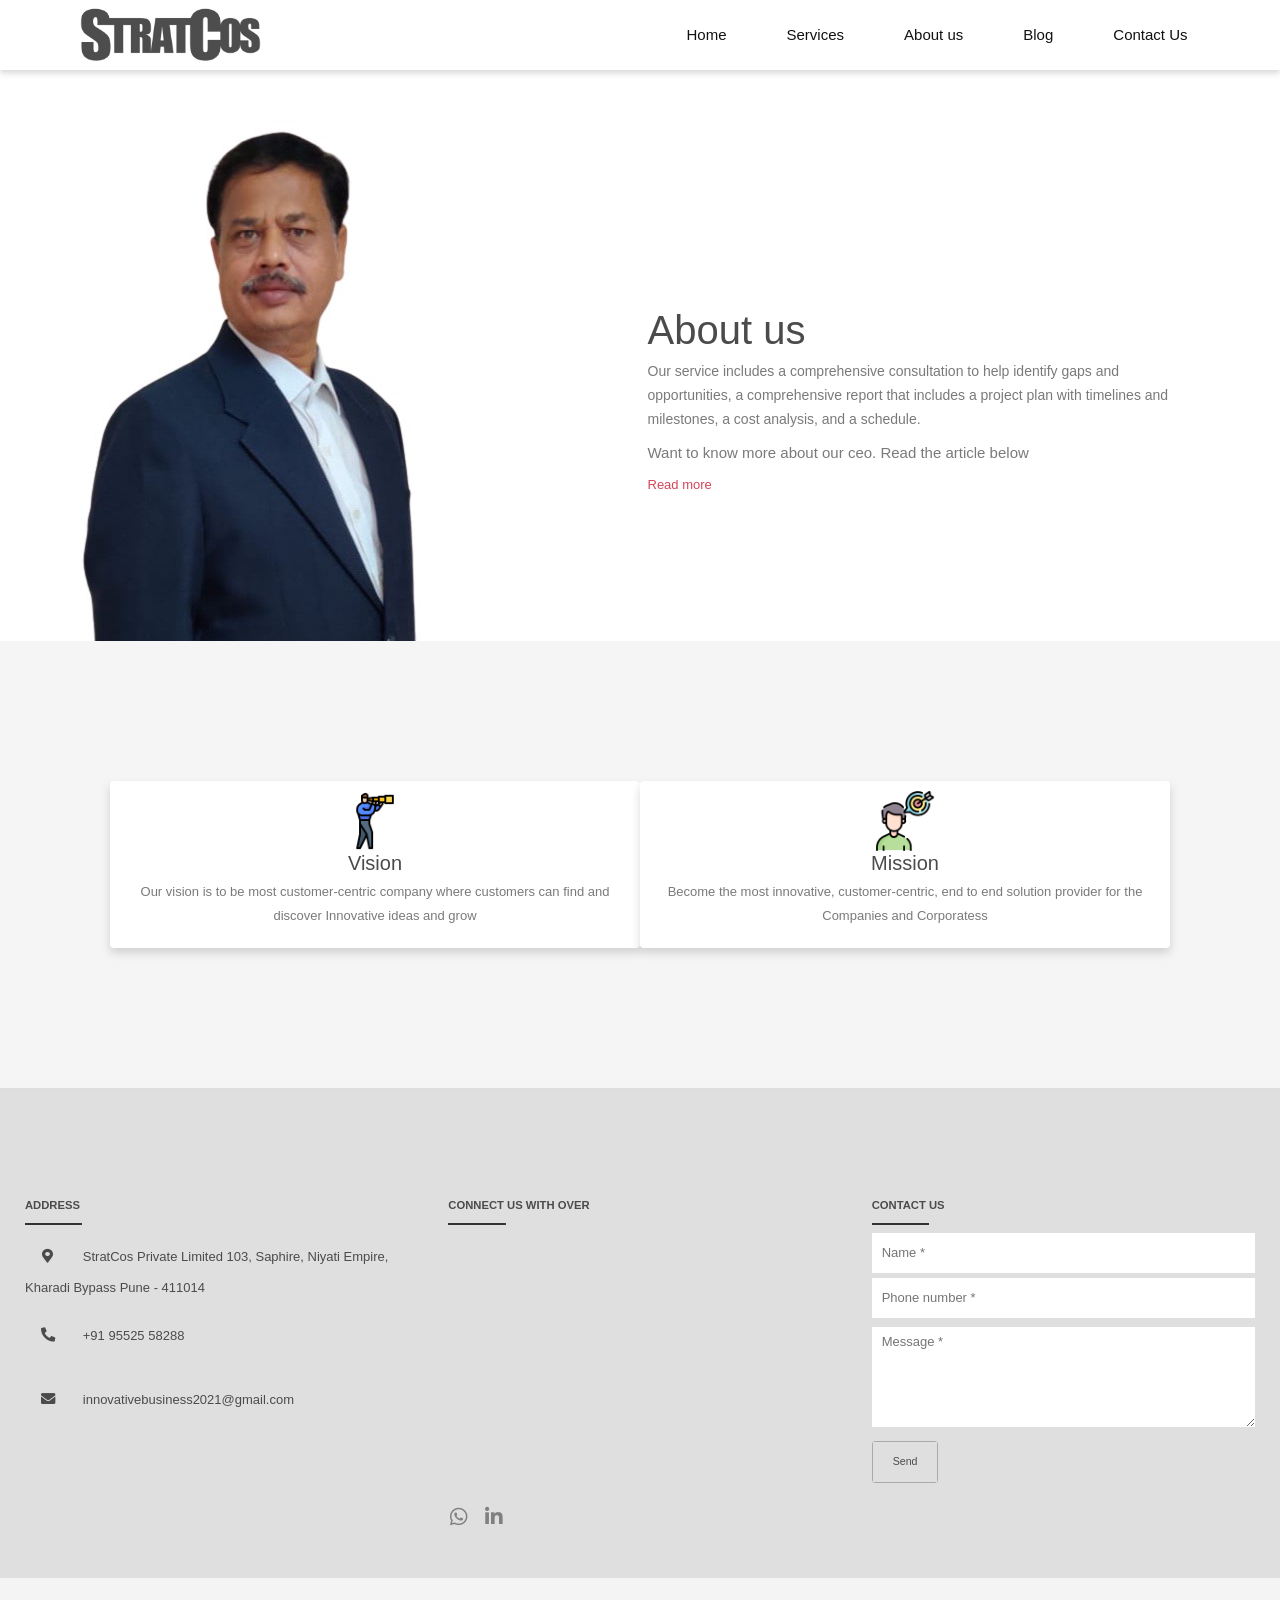
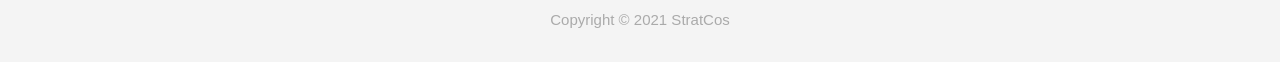
==== commit d43089f7: "final change v1" ====
--- a/aboutusfinalnew/index.html
+++ b/aboutusfinalnew/index.html
@@ -27,7 +27,7 @@
       href="https://fonts.googleapis.com/css2?family=Merriweather:ital,wght@0,300;0,400;0,700;0,900;1,300;1,400;1,900&family=Open+Sans:ital,wght@0,300;0,400;1,300;1,400&family=Playfair+Display:ital,wght@0,400;0,500;0,700;1,400;1,500&display=swap"
       rel="stylesheet"
     />
-    <link rel="stylesheet" href="../css/templatemo-style.css">
+    <link rel="stylesheet" href="../css/templatemo-style.css" />
     <link rel="stylesheet" href="./index.css" />
     <title>About Us</title>
     <script src="../js/vendor/modernizr-2.8.3-respond-1.4.2.min.js"></script>
@@ -58,26 +58,27 @@
               <nav id="primary-nav" class="dropdown cf">
                 <ul class="dropdown menu">
                   <li>
-                    <a class="scrollTo" data-scrollTo="top" href="../index.html">Home</a>
-                  </li>
-
-                  <li>
-                    <a class="scrollTo" data-scrollTo="services" href="../index.html"
+                    <a class="scrollTo" data-scrollTo="top" href="../index.html"
+                      >Home</a
+                    >
+                  </li>
+
+                  <li>
+                    <a
+                      class="scrollTo"
+                      data-scrollTo="services"
+                      href="../index.html"
                       >Services</a
                     >
                   </li>
                   <li>
-                    <a class="scrollTo" href="#"
-                      >About us</a
-                    >
+                    <a class="scrollTo" href="#">About us</a>
                   </li>
                   <li>
                     <a class="scrollTo" href="../blog/blog.html">Blog</a>
                   </li>
                   <li>
-                    <a
-                      class="scrollTo"
-                      href="../ContactUsPage/contactus.html"
+                    <a class="scrollTo" href="../ContactUsPage/contactus.html"
                       >Contact Us</a
                     >
                   </li>
@@ -89,115 +90,60 @@
         </div>
       </header>
     </div>
-    <div class="container" style="padding-top: 130px">
+    <div class="container" style="padding-top: 100px">
       <div class="row">
-        <div class="col">
-          <img src="./img/IMG_4021.jpeg" alt="" />
-        </div>
-        <div class="col about-us-cont" style="margin: auto">
-          <h1>About us</h1>
-          <p>
+        <div class="col-12 col-md">
+          <img
+            id="ceo"
+            src="./img/IMG_4021.jpeg"
+            alt=""
+            style="margin-top: 20px"
+          />
+        </div>
+        <div
+          class="col-12 col-md about-us-cont"
+          style="margin: auto; padding-top: 60px"
+        >
+          <h1 style="font-size: 4rem; font-family: 'Montserrat', sans-serif">
+            About us
+          </h1>
+          <p style="font-size: 1.4rem">
             Our service includes a comprehensive consultation to help identify
             gaps and opportunities, a comprehensive report that includes a
             project plan with timelines and milestones, a cost analysis, and a
-            schedule. We also offer a suite of quality products that will help
-            you get there quickly and smoothly. That’s how we ensure your
-            success.
+            schedule.
           </p>
+          <p style="font-size: 1.5rem">
+            Want to know more about our ceo. Read the article below
+          </p>
+          <a href="../aboutusfinalnew/casestudy.html" style="font-size: 1.3rem">Read more</a>
         </div>
       </div>
     </div>
 
-    <!-- <div class="vi-msg container">
-      <div class="row flex-column-reverse flex-md-row">
-        <div class="col-md col-lg-6">
-          <img
-            src="./img/getty_487177895_20001325165376719958_106545.jpg"
-            alt=""
-            height="200px"
-          />
-        </div>
-        <div class="col-md col-lg-6">
-          <h2>Vision</h2>
-          <p>
-            Our vision is to be most customer-centric company where customers
-            can find and discover Innovative ideas and grow
-          </p>
-        </div>
-      </div>
-    </div>
-
-    <div class="vi-msg container">
-      <div class="row">
-        <div class="col-md col-lg-6">
-          <h2>Mission</h2>
-          <p>
-            Become the most innovative, customer-centric, end to end solution
-            provider for the Companies and Corporates
-          </p>
-        </div>
-        <div class="col-md col-lg-6">
-          <img
-            src="./img/isaac-smith-AT77Q0Njnt0-unsplash.jpg"
-            alt=""
-            height="200px"
-          />
-        </div>
-      </div>
-    </div>
-
-    <div class="blog container">
-      <div class="row">
-        <div class="col col-md-6">
-          <h1>Blog 1</h1>
-          <img src="./img/finalcopy.jpeg" alt="" />
-          <p style="font-size: 1.3rem; padding-top: 1rem;">Ceo talk. Click to read.</p>
-        </div>
-        <div class="col col-md-6">
-          <h1>Blog 2</h1>
-          <img
-            src="./img/getty_487177895_20001325165376719958_106545.jpg"
-            alt=""
-          />
-          <p style="font-size: 1.3rem; padding-top: 1rem;">Ceo talk. Click to read.</p>
-        </div>
-      </div>
-    </div> -->
-    <hr
-      style="
-        margin-left: 200px;
-        margin-right: 200px;
-        margin-top: 100px;
-        margin-bottom: 100px;
-      "
-    />
-
-    <div class="container boxes">
-      <div class="row justify-content-around" style="margin-bottom: 80px">
-        <div
-          class="col-10 col-md-3 shadow p-3 mb-5 bg-white rounded three-boxes"
-        >
-          <img src="./img/vision.png" class="vision-logo" alt="" />
-          <h2>Vision</h2>
-          <p>
-            Our vision is to be most customer-centric company where customers
-            can find and discover Innovative ideas and grow
-          </p>
-        </div>
-        <div
-          class="col-10 col-md-3 shadow p-3 mb-5 bg-white rounded three-boxes"
-        >
-          <img src="./img/purpose.png" class="vision-logo" alt="" />
-          <div class="text">
-            <h2>Mission</h2>
+    <div class="vision-columns" style="background-color: rgba(233, 231, 231, 0.432)">
+      <div class="container boxes">
+        <div class="row justify-content-around mission-row">
+          <div class="col-12 col-md-6 shadow p-3 bg-white rounded three-boxes">
+            <img src="./img/vision.png" class="vision-logo" alt="" />
+            <h2>Vision</h2>
             <p>
-              Become the most innovative, customer-centric, end to end solution
-              provider for the Companies and Corporatess
+              Our vision is to be most customer-centric company where customers
+              can find and discover Innovative ideas and grow
             </p>
           </div>
-        </div>
-        <div
-          class="col-10 col-md-3 shadow p-3 mb-5 bg-white rounded three-boxes"
+          <div class="col-12 col-md-6 shadow p-3 bg-white rounded three-boxes">
+            <img src="./img/purpose.png" class="vision-logo" alt="" />
+            <div class="text">
+              <h2>Mission</h2>
+              <p>
+                Become the most innovative, customer-centric, end to end
+                solution provider for the Companies and Corporatess
+              </p>
+            </div>
+          </div>
+          <!-- <div
+          class="col-12 col-md-4 shadow p-3 mb-5 bg-white rounded three-boxes"
         >
           <img src="./img/boss.png" class="vision-logo" alt="" />
           <h2>Ceo Talk</h2>
@@ -206,24 +152,43 @@
             can find and discover Innovative ideas and grow
           </p>
           <a href="./casestudy.html"> <p>Read more</p></a>
+        </div> -->
         </div>
       </div>
     </div>
+
+    <!-- <div>
+      <img src="./img/RajeshStratCos.jpeg" alt="" style="width: 30%">
+      <h1>Ceo talks</h1>
+      <p>Want to know more about our ceo. Read the article below</p>
+    </div> -->
 
     <footer>
       <section id="CONTACTUS">
         <div class="main-content">
+          <div class="center box">
+            <h2>Address</h2>
+            <div class="content">
+              <div class="place">
+                <i class="fas fa-map-marker-alt"></i>
+                <span class="text"
+                  >StratCos Private Limited 103, Saphire, Niyati Empire, Kharadi
+                  Bypass Pune - 411014</span
+                >
+              </div>
+              <div class="phone">
+                <i class="fas fa-phone-alt"></i>
+                <span class="text">+91 95525 58288</span>
+              </div>
+              <div class="email">
+                <i class="fas fa-envelope"></i>
+                <span class="text">innovativebusiness2021@gmail.com</span>
+              </div>
+            </div>
+          </div>
           <div class="left box">
             <h2>Connect us with over</h2>
             <div class="content">
-              <!-- <p style="font-size:0.9rem;">
-                Our service includes a comprehensive consultation to help
-                identify gaps and opportunities, a comprehensive report that
-                includes a project plan with timelines and milestones, a cost
-                analysis, and a schedule. We also offer a suite of quality
-                products that will help you get there quickly and smoothly.
-                That’s how we ensure your success.
-              </p> -->
               <div class="Googlemap" id="map">
                 <iframe
                   src="https://www.google.com/maps/embed?pb=!1m18!1m12!1m3!1d3782.7328161769733!2d73.93516261489309!3d18.54097228739707!2m3!1f0!2f0!3f0!3m2!1i1024!2i768!4f13.1!3m3!1m2!1s0x3bc2c3d5ec0f02c3%3A0x5c2434ba7a282227!2sNyati%20Empire!5e0!3m2!1sen!2sus!4v1612455632768!5m2!1sen!2sus"
@@ -244,12 +209,6 @@
                     style="margin-right: 10px; color: gray"
                   ></i
                 ></a>
-                <!-- <a href="#"
-                ><i class="fab fa-twitter fa-3x" style="margin-right: 10px"></i
-              ></a> -->
-                <!-- <a href="#"
-                ><i class="fab fa-instagram fa-3x" style="margin-right: 10px"></i
-              ></a> -->
                 <a
                   href="https://www.linkedin.com/in/rajeshagrawalatisbsolutions"
                   ><i
@@ -257,27 +216,6 @@
                     style="margin-right: 10px; color: gray"
                   ></i
                 ></a>
-              </div>
-            </div>
-          </div>
-
-          <div class="center box">
-            <h2>Address</h2>
-            <div class="content">
-              <div class="place">
-                <i class="fas fa-map-marker-alt"></i>
-                <span class="text"
-                  >StratCos Private Limited 103, Saphire, Niyati Empire, Kharadi
-                  Bypass Pune - 411014</span
-                >
-              </div>
-              <div class="phone">
-                <i class="fas fa-phone-alt"></i>
-                <span class="text">+91 95525 58288</span>
-              </div>
-              <div class="email">
-                <i class="fas fa-envelope"></i>
-                <span class="text">innovativebusiness2021@gmail.com</span>
               </div>
             </div>
           </div>
@@ -328,25 +266,25 @@
     </footer>
 
     <script
-    src="https://ajax.googleapis.com/ajax/libs/jquery/1.11.2/jquery.min.js"
-    type="text/javascript"
-  ></script>
-  <script>
-    window.jQuery ||
-      document.write(
-        '<script src="../js/vendor/jquery-1.11.2.min.js"><\/script>'
-      );
-  </script>
-
-  <script src="../js/vendor/bootstrap.min.js"></script>
-
-  <script src="../js/datepicker.js"></script>
-  <script src="../js/plugins.js"></script>
-  <script src="../js/main.js"></script>
-  <script
-    src="https://cdn.jsdelivr.net/npm/bootstrap@5.0.0-beta1/dist/js/bootstrap.bundle.min.js"
-    integrity="sha384-ygbV9kiqUc6oa4msXn9868pTtWMgiQaeYH7/t7LECLbyPA2x65Kgf80OJFdroafW"
-    crossorigin="anonymous"
-  ></script>
+      src="https://ajax.googleapis.com/ajax/libs/jquery/1.11.2/jquery.min.js"
+      type="text/javascript"
+    ></script>
+    <script>
+      window.jQuery ||
+        document.write(
+          '<script src="../js/vendor/jquery-1.11.2.min.js"><\/script>'
+        );
+    </script>
+
+    <script src="../js/vendor/bootstrap.min.js"></script>
+
+    <script src="../js/datepicker.js"></script>
+    <script src="../js/plugins.js"></script>
+    <script src="../js/main.js"></script>
+    <script
+      src="https://cdn.jsdelivr.net/npm/bootstrap@5.0.0-beta1/dist/js/bootstrap.bundle.min.js"
+      integrity="sha384-ygbV9kiqUc6oa4msXn9868pTtWMgiQaeYH7/t7LECLbyPA2x65Kgf80OJFdroafW"
+      crossorigin="anonymous"
+    ></script>
   </body>
 </html>
--- a/aboutusfinalnew/index.css
+++ b/aboutusfinalnew/index.css
@@ -84,6 +84,7 @@
 footer {
   position: relative;
   bottom: 0px;
+  margin-top: 0px;
   width: 100%;
   background: #dfdfdf;
 }
@@ -431,9 +432,6 @@
 }
 /* end */
 
-
-
-
 #primary-nav.mobile li {
   width: 100%;
   margin: 0;
@@ -478,4 +476,28 @@
 }
 #primary-nav-button.mobile {
   display: inline-block;
-}+}
+
+
+.mission-row{
+  padding: 140px 40px;
+}
+
+@media only screen and (max-width: 750px) {
+  #ceo {
+    display: none;
+  }
+  .vision-columns{
+    padding: 70px 40px;
+  }
+
+  .mission-row{
+    padding: 0px 40px;
+  }
+
+  .about-us-cont {
+    text-align: center;
+    padding-bottom: 70px;
+  }
+}
+
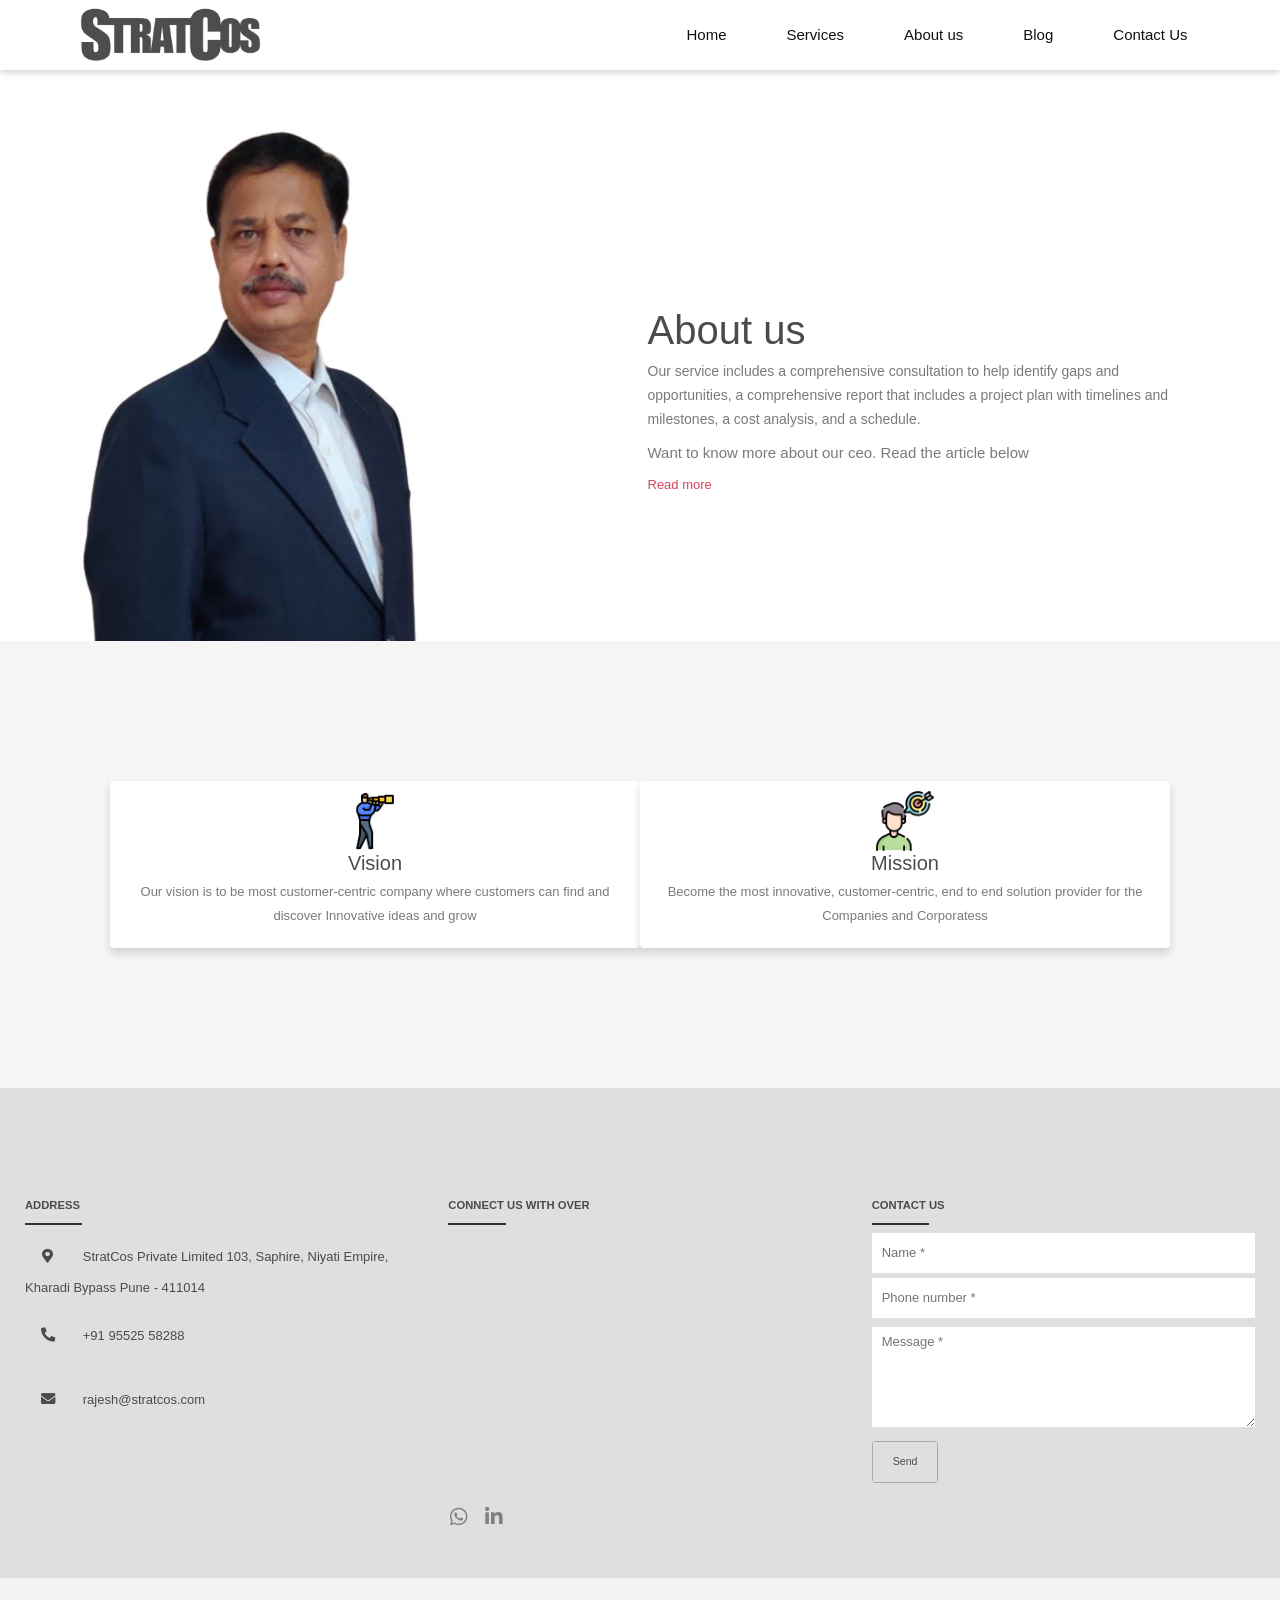
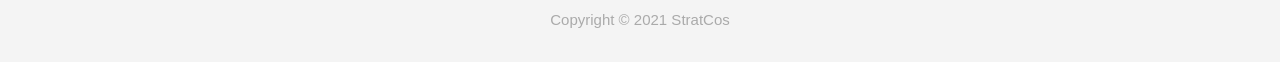
==== commit dc34794f: "minor email address fault" ====
--- a/aboutusfinalnew/index.html
+++ b/aboutusfinalnew/index.html
@@ -116,12 +116,17 @@
           <p style="font-size: 1.5rem">
             Want to know more about our ceo. Read the article below
           </p>
-          <a href="../aboutusfinalnew/casestudy.html" style="font-size: 1.3rem">Read more</a>
+          <a href="../aboutusfinalnew/casestudy.html" style="font-size: 1.3rem"
+            >Read more</a
+          >
         </div>
       </div>
     </div>
 
-    <div class="vision-columns" style="background-color: rgba(233, 231, 231, 0.432)">
+    <div
+      class="vision-columns"
+      style="background-color: rgba(233, 231, 231, 0.432)"
+    >
       <div class="container boxes">
         <div class="row justify-content-around mission-row">
           <div class="col-12 col-md-6 shadow p-3 bg-white rounded three-boxes">
@@ -182,7 +187,7 @@
               </div>
               <div class="email">
                 <i class="fas fa-envelope"></i>
-                <span class="text">innovativebusiness2021@gmail.com</span>
+                <span class="text">rajesh@stratcos.com</span>
               </div>
             </div>
           </div>
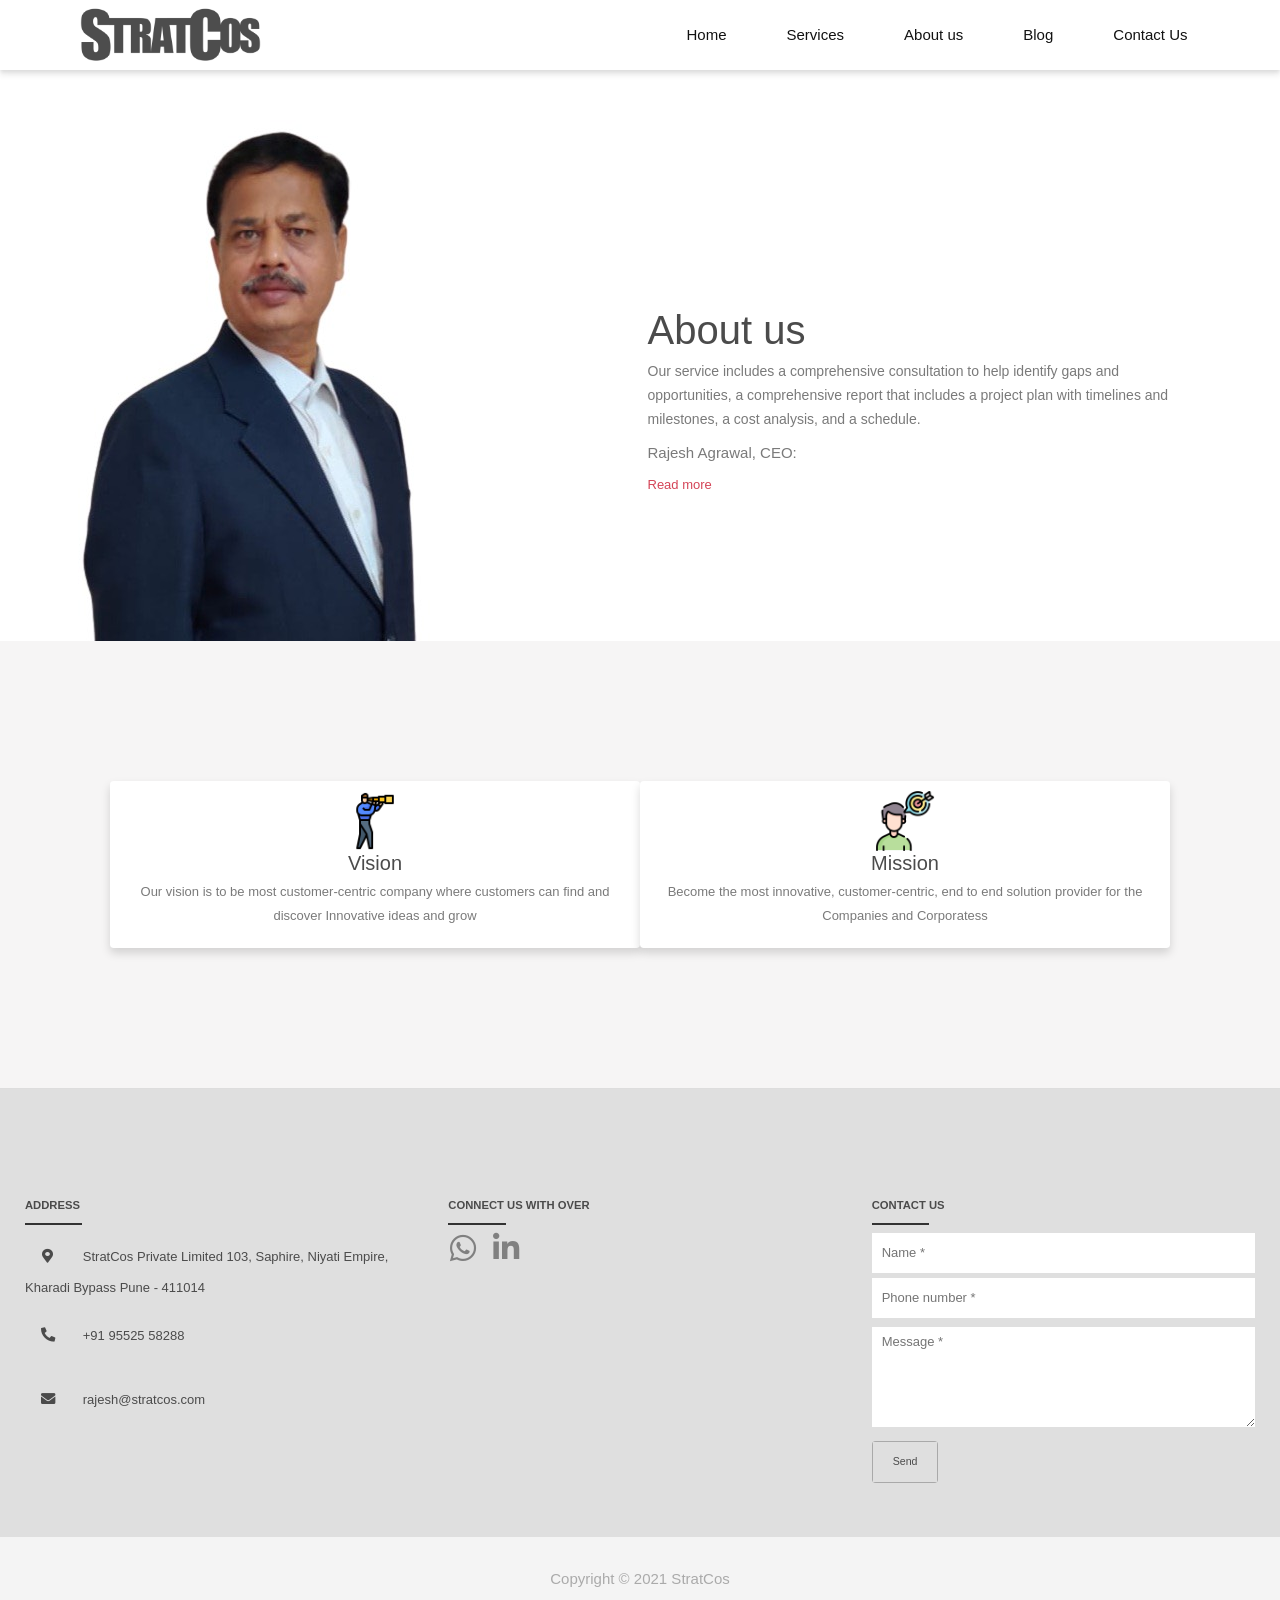
==== commit a3ad8d2e: "final" ====
--- a/aboutusfinalnew/index.html
+++ b/aboutusfinalnew/index.html
@@ -114,7 +114,7 @@
             schedule.
           </p>
           <p style="font-size: 1.5rem">
-            Want to know more about our ceo. Read the article below
+           Rajesh Agrawal, CEO:
           </p>
           <a href="../aboutusfinalnew/casestudy.html" style="font-size: 1.3rem"
             >Read more</a
@@ -193,7 +193,7 @@
           </div>
           <div class="left box">
             <h2>Connect us with over</h2>
-            <div class="content">
+            <!-- <div class="content">
               <div class="Googlemap" id="map">
                 <iframe
                   src="https://www.google.com/maps/embed?pb=!1m18!1m12!1m3!1d3782.7328161769733!2d73.93516261489309!3d18.54097228739707!2m3!1f0!2f0!3f0!3m2!1i1024!2i768!4f13.1!3m3!1m2!1s0x3bc2c3d5ec0f02c3%3A0x5c2434ba7a282227!2sNyati%20Empire!5e0!3m2!1sen!2sus!4v1612455632768!5m2!1sen!2sus"
@@ -205,23 +205,37 @@
                   aria-hidden="false"
                   tabindex="0"
                 ></iframe>
-              </div>
+              </div> -->
+              <div class="content">
               <div class="social">
                 <a
                   href="https://api.whatsapp.com/send/?phone=919552558288&text&app_absent=0"
                   ><i
-                    class="fab fa-whatsapp fa-2x"
-                    style="margin-right: 10px; color: gray"
+                    class="fab fa-whatsapp fa-3x"
+                    style="margin-right: 10px; color: gray; margin-bottom: 20px;"
                   ></i
                 ></a>
                 <a
                   href="https://www.linkedin.com/in/rajeshagrawalatisbsolutions"
                   ><i
-                    class="fab fa-linkedin-in fa-2x"
-                    style="margin-right: 10px; color: gray"
+                    class="fab fa-linkedin-in fa-3x"
+                    style="margin-right: 10px; color: gray; margin-bottom: 20px;"
                   ></i
                 ></a>
               </div>
+              
+                <div class="Googlemap" id="map">
+                  <iframe
+                    src="https://www.google.com/maps/embed?pb=!1m18!1m12!1m3!1d3782.7328161769733!2d73.93516261489309!3d18.54097228739707!2m3!1f0!2f0!3f0!3m2!1i1024!2i768!4f13.1!3m3!1m2!1s0x3bc2c3d5ec0f02c3%3A0x5c2434ba7a282227!2sNyati%20Empire!5e0!3m2!1sen!2sus!4v1612455632768!5m2!1sen!2sus"
+                    width="80%"
+                    height="200"
+                    frameborder="0"
+                    style="border: 0"
+                    allowfullscreen=""
+                    aria-hidden="false"
+                    tabindex="0"
+                  ></iframe>
+                </div>
             </div>
           </div>
 
--- a/aboutusfinalnew/index.css
+++ b/aboutusfinalnew/index.css
@@ -496,7 +496,7 @@
   }
 
   .about-us-cont {
-    text-align: center;
+    text-align: left;
     padding-bottom: 70px;
   }
 }
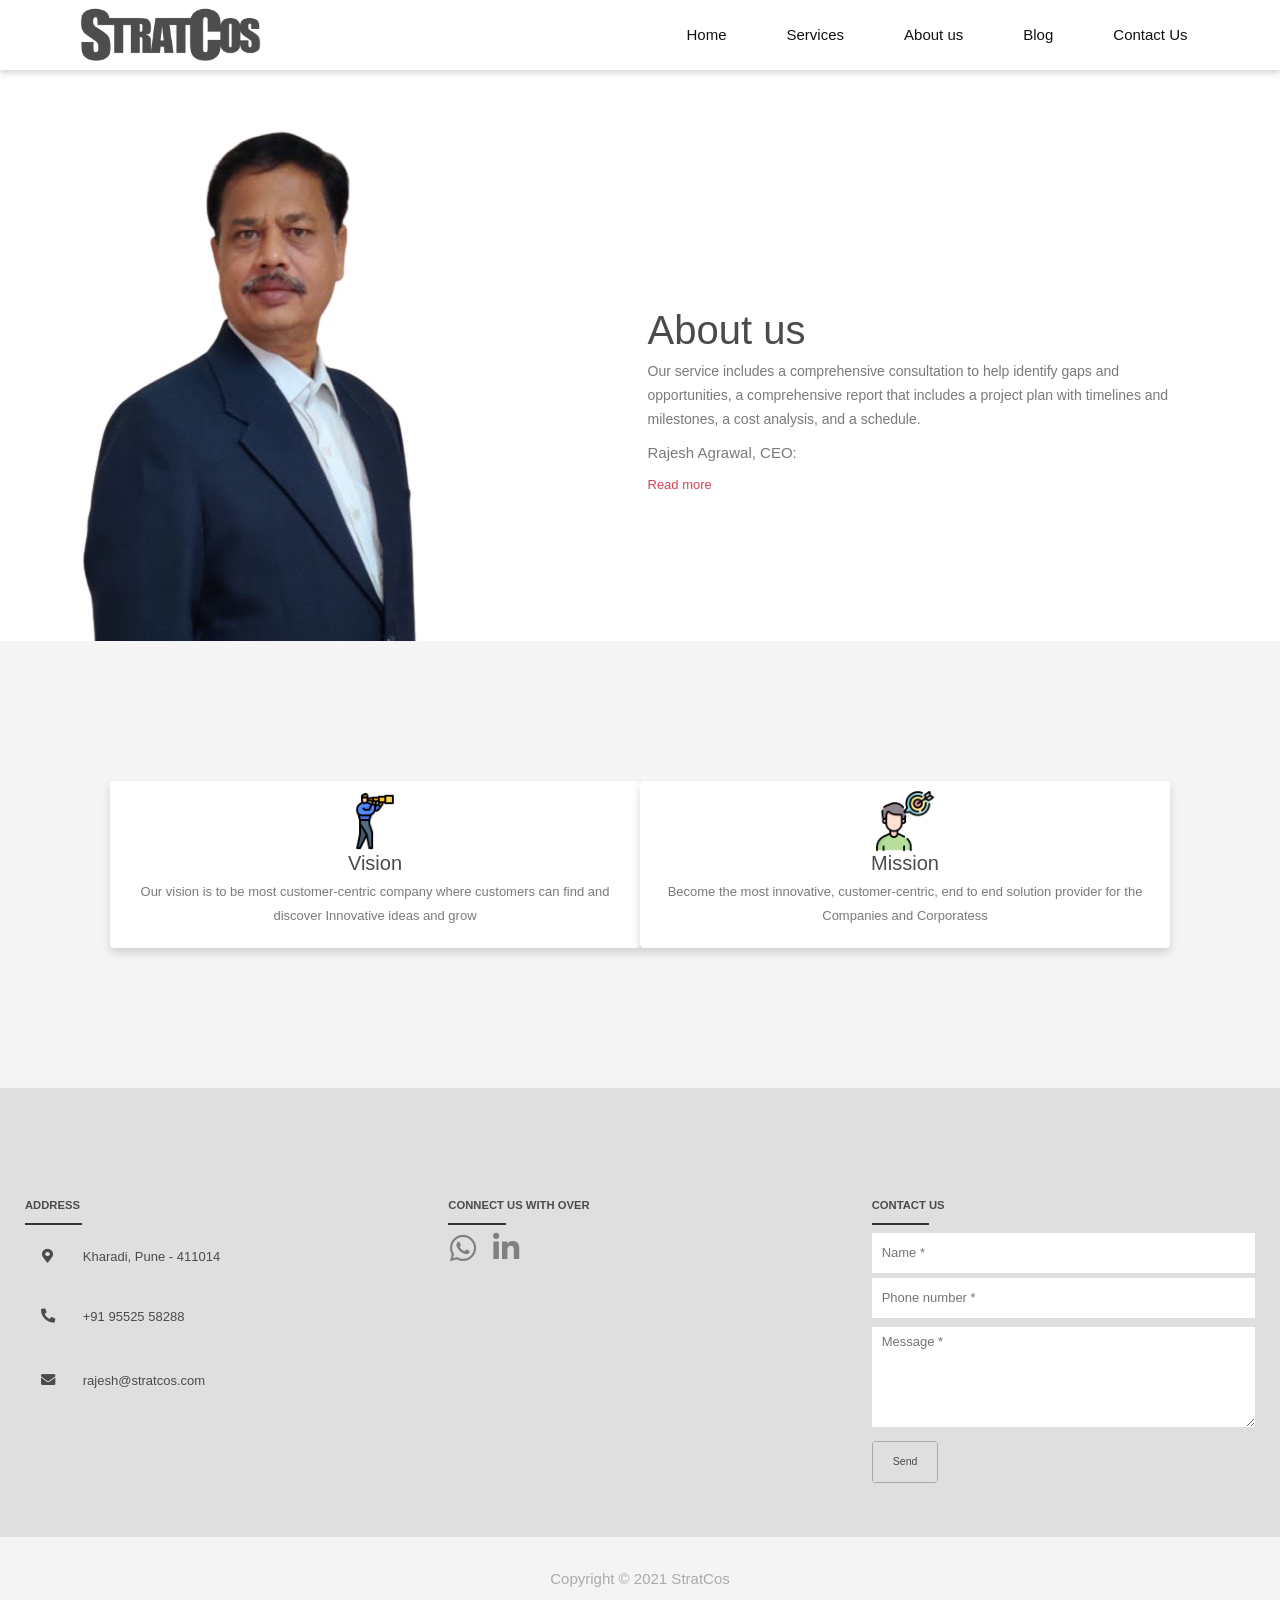
==== commit e5124986: "updated address" ====
--- a/aboutusfinalnew/index.html
+++ b/aboutusfinalnew/index.html
@@ -177,8 +177,7 @@
               <div class="place">
                 <i class="fas fa-map-marker-alt"></i>
                 <span class="text"
-                  >StratCos Private Limited 103, Saphire, Niyati Empire, Kharadi
-                  Bypass Pune - 411014</span
+                  > Kharadi, Pune - 411014</span
                 >
               </div>
               <div class="phone">
